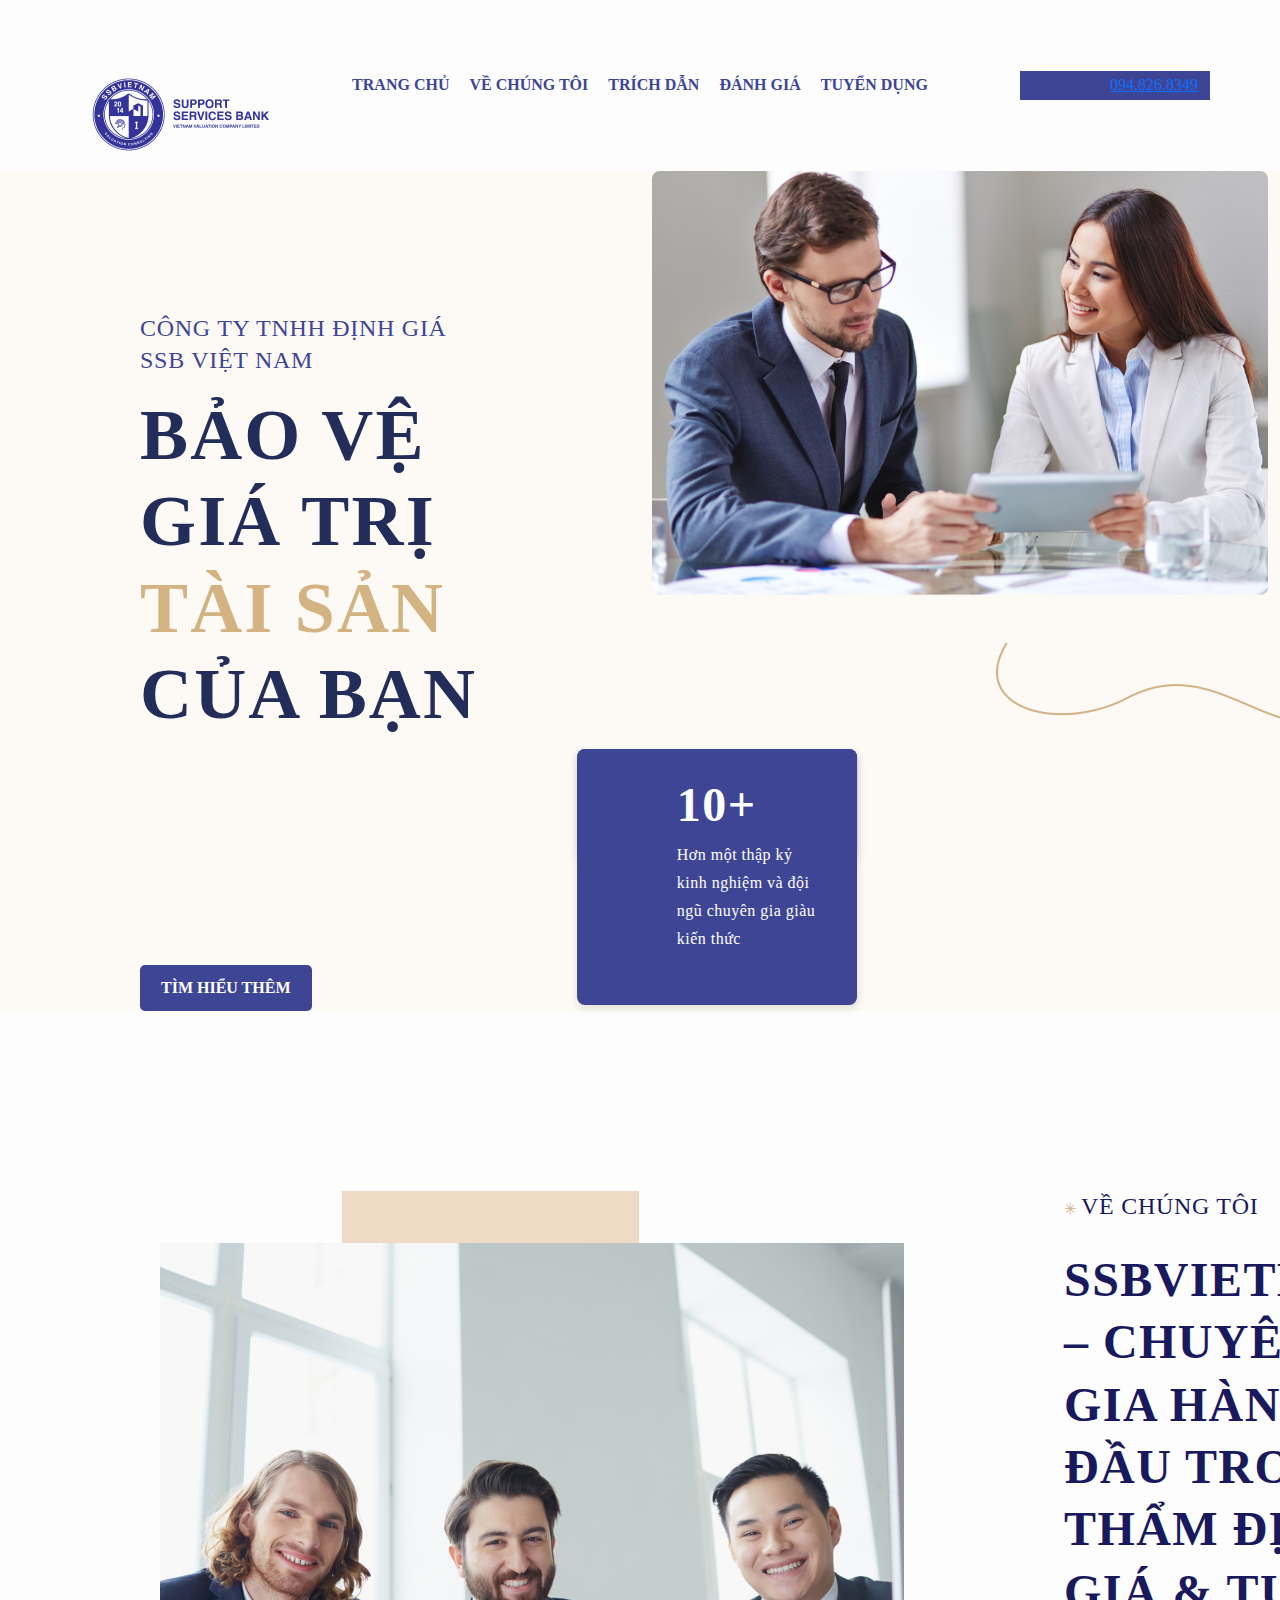
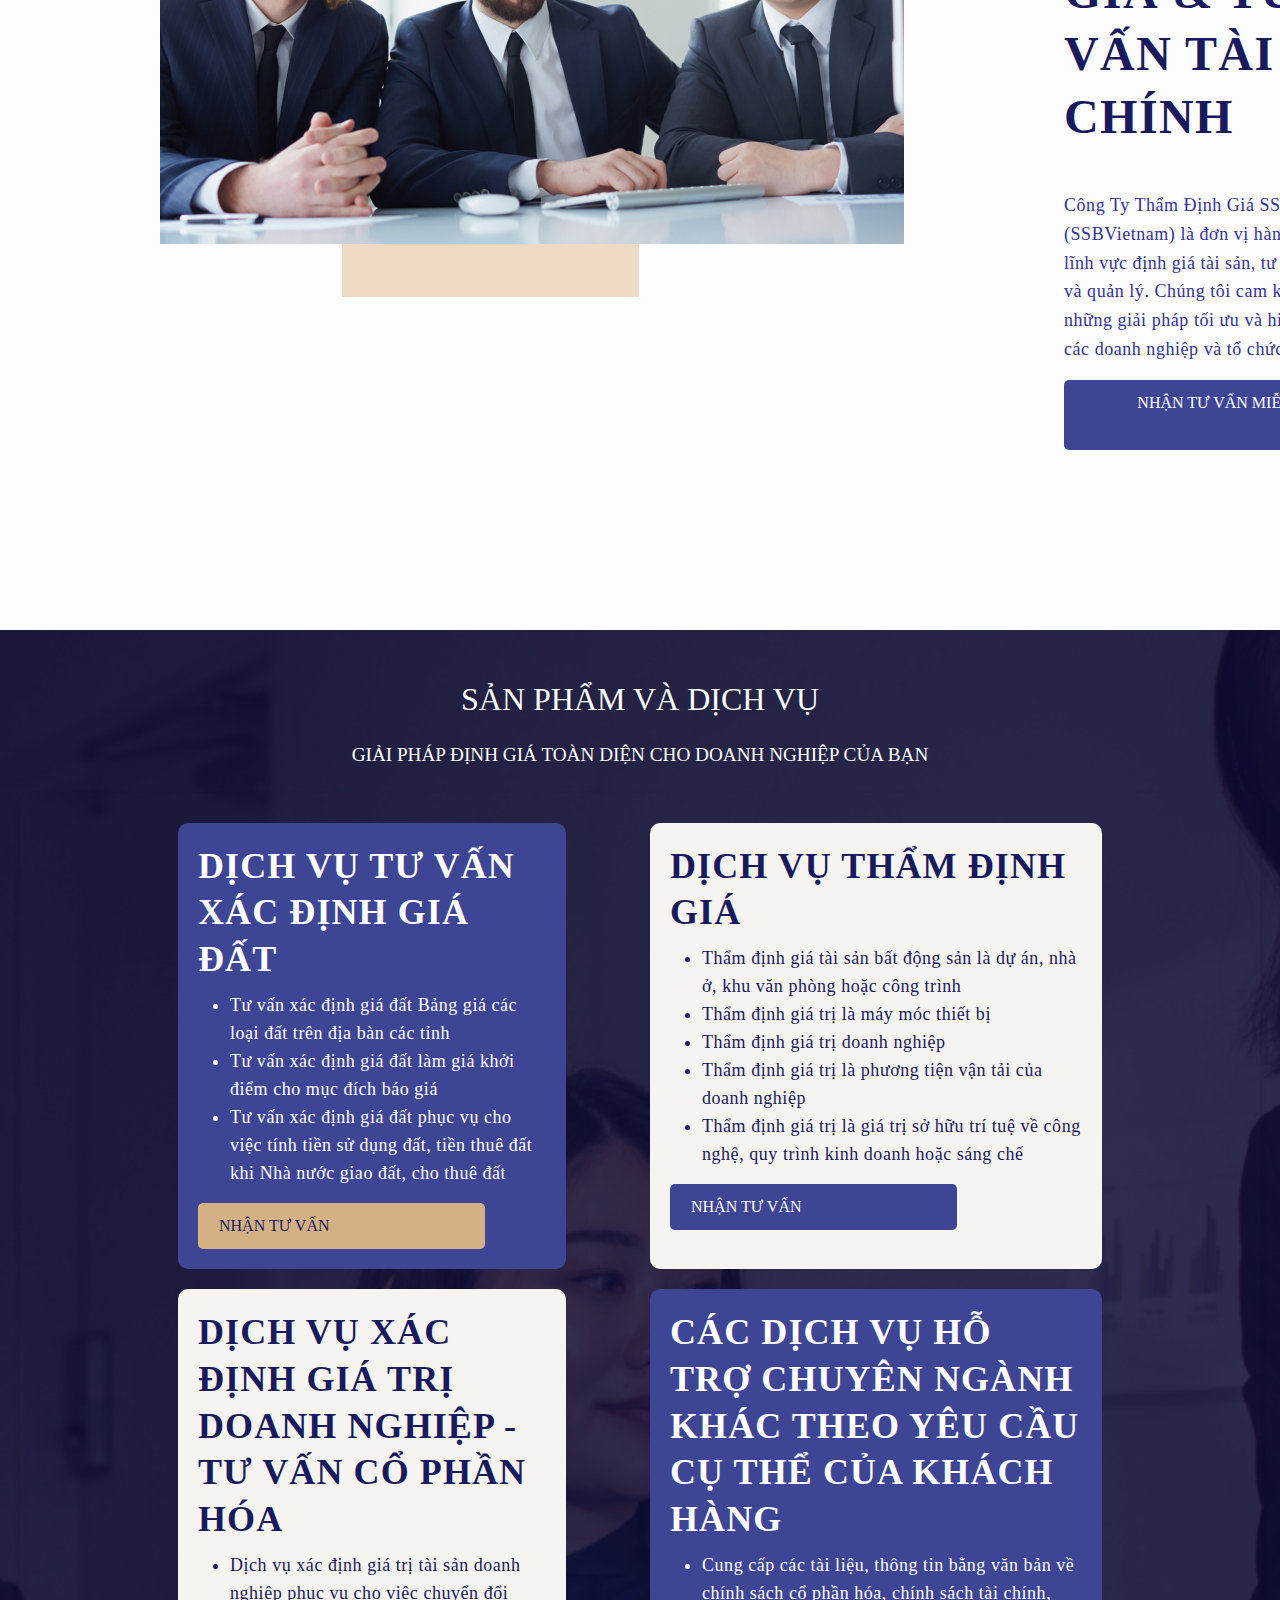
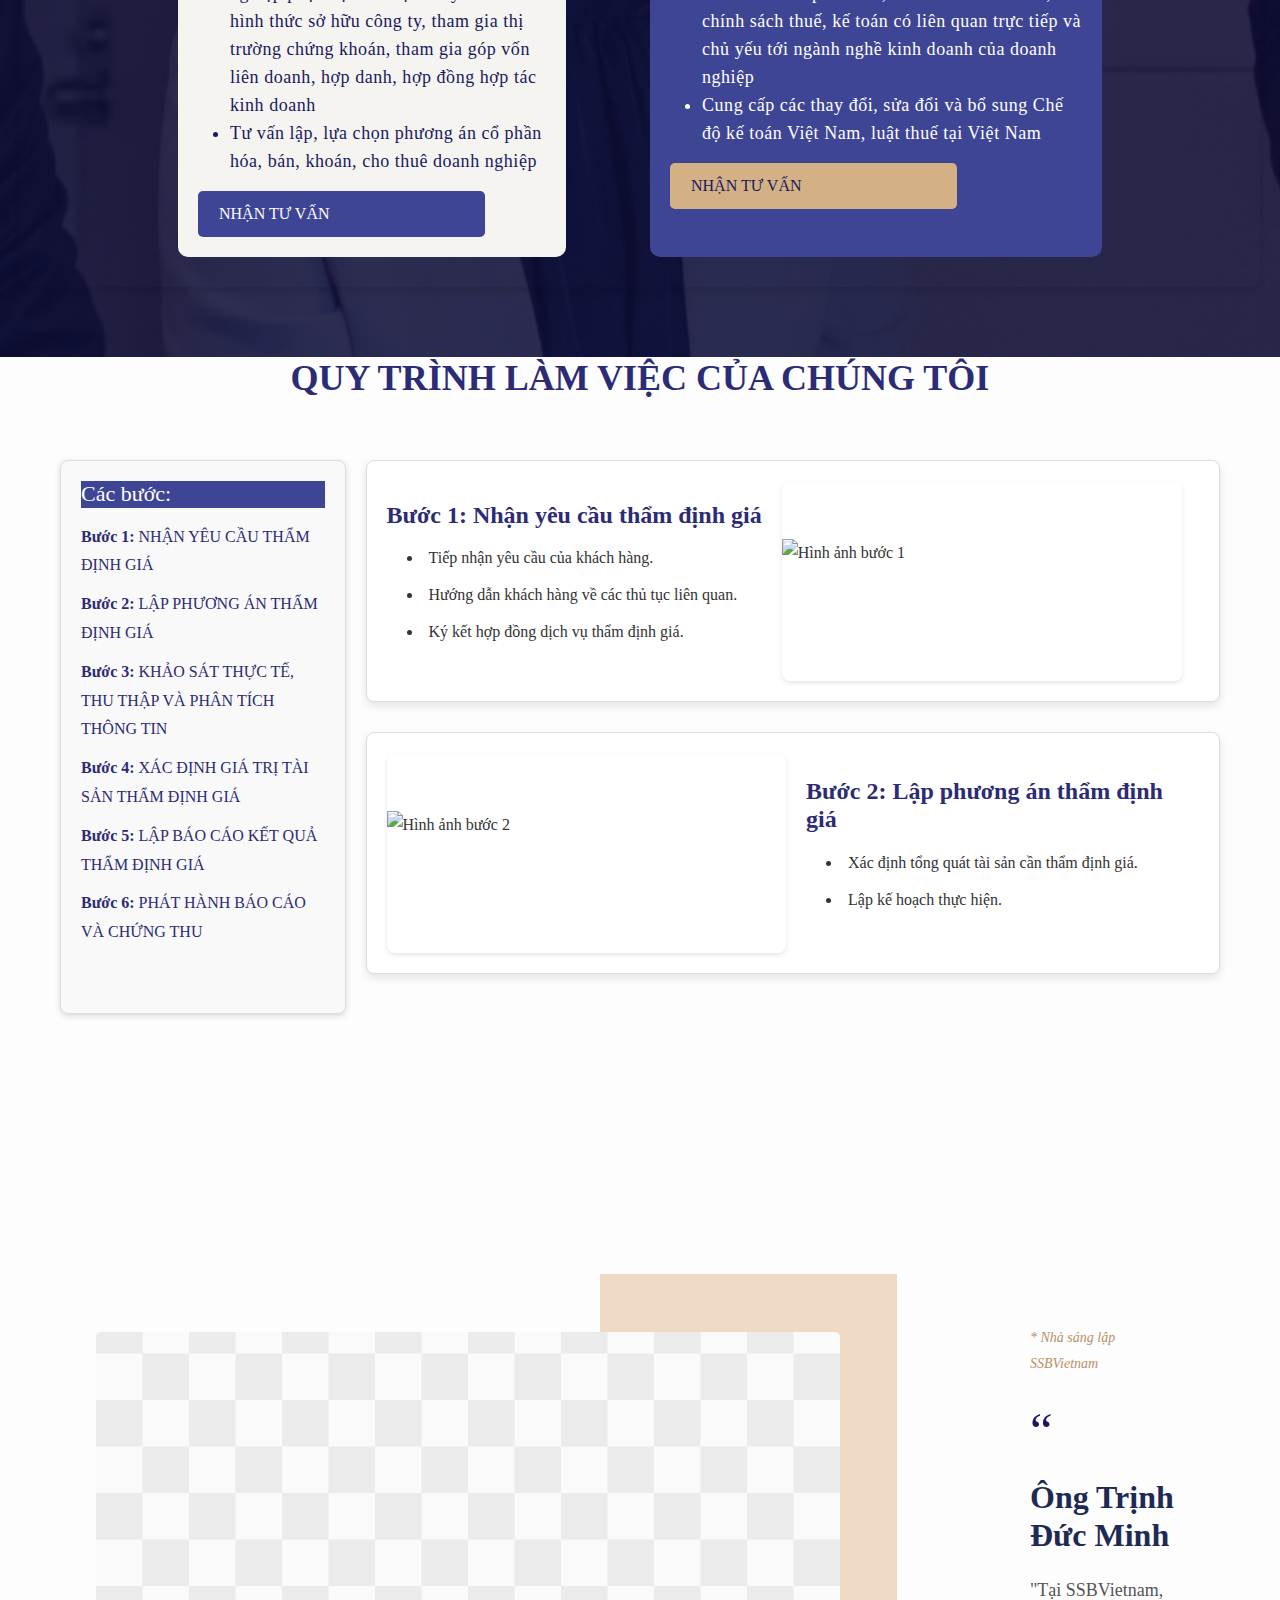
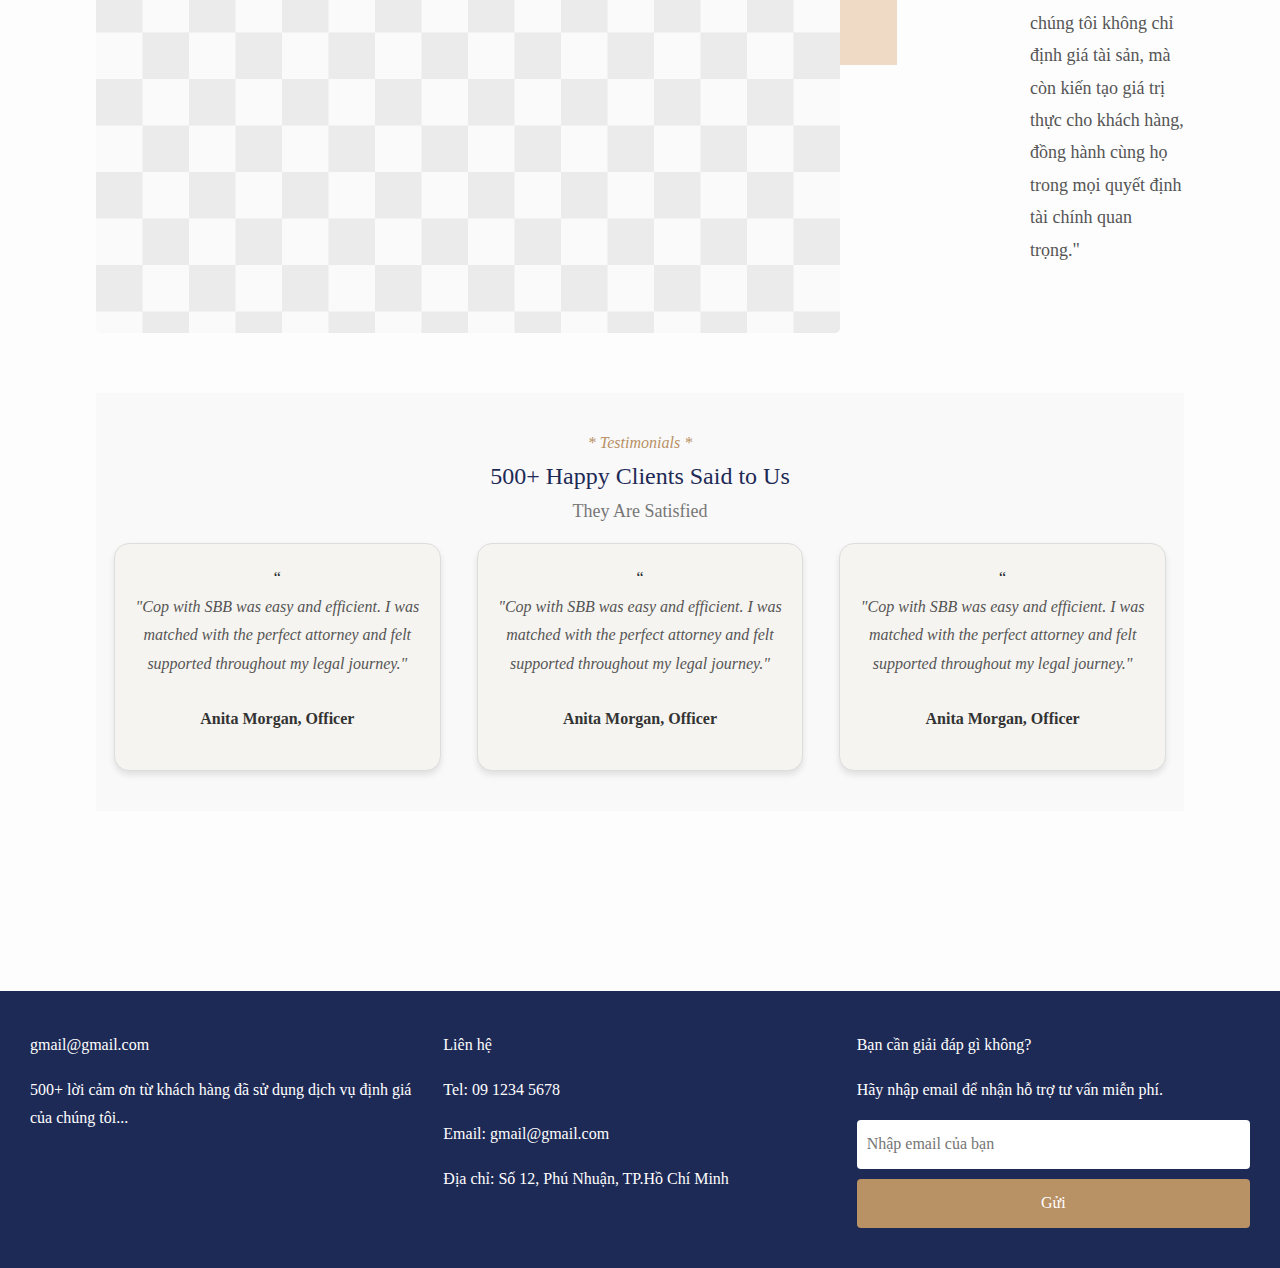
==== index.html @ f06737ea "ud" ====
<!DOCTYPE html>
<html lang="en">

    <head>
        <meta charset="UTF-8">
        <meta name="viewport" content="width=device-width, initial-scale=1.0">
        <title>SSB Layout</title>
        <link href="https://cdn.jsdelivr.net/npm/bootstrap@5.3.0-alpha3/dist/css/bootstrap.min.css" rel="stylesheet">
        <link rel="stylesheet" href="./asset/css/home.css">
        <link rel="stylesheet" href="https://cdnjs.cloudflare.com/ajax/libs/font-awesome/6.7.1/css/all.min.css"
            integrity="sha512-5Hs3dF2AEPkpNAR7UiOHba+lRSJNeM2ECkwxUIxC1Q/FLycGTbNapWXB4tP889k5T5Ju8fs4b1P5z/iB4nMfSQ=="
            crossorigin="anonymous" referrerpolicy="no-referrer" />
        <link href="https://fonts.googleapis.com/icon?family=Material+Icons" rel="stylesheet">


    </head>

    <body>
        <!-- Header Section -->
        <div class="header">
            <div class="container">
                <div class="row align-items-center">
                    <div class="col-md-2">
                        <img src="./asset/img/Logo.png" alt="Logo" class="logo">
                    </div>
                    <div class="col-md-8">
                        <nav class="d-flex justify-content-center">
                            <a href="#" class="nav-link">TRANG CHỦ</a>
                            <a href="#" class="nav-link">VỀ CHÚNG TÔI</a>
                            <a href="#" class="nav-link">TRÍCH DẪN</a>
                            <a href="#" class="nav-link">ĐÁNH GIÁ</a>
                            <a href="#" class="nav-link">TUYỂN DỤNG</a>
                        </nav>
                    </div>
                    <div class="col-md-2 text-end">
                        <a href="tel:0948268349" class="phone">094.826.8349</a>
                    </div>
                </div>
            </div>
        </div>

        <!-- Hero Section -->
        <div class="container-fluid hero-section">
            <div class="row">
                <div class="col-12">
                    <div class="info-box">
                        <h4>10+</h4>
                        <p>Hơn một thập kỷ kinh nghiệm và đội ngũ chuyên gia giàu kiến thức</p>
                    </div>
                </div>
            </div>
            <div class="row ">
                <div class="col-md-6 text-contents">
                    <div>
                        <p>CÔNG TY TNHH ĐỊNH GIÁ SSB VIỆT NAM</p>
                        <h1 class="hero-title">BẢO VỆ GIÁ TRỊ <span class="highlight">TÀI SẢN</span> CỦA BẠN</h1>
                        <a href="#" class="btn btn-learn-more">TÌM HIỂU THÊM <i class="fa-solid fa-arrow-down"></i></a>
                    </div>

                </div>
                <div class="col-md-6">
                    <div class="row">
                        <div class="col-12">
                            <div class="info-box">
                                <div class="texts">
                                    <h4>10+</h4>
                                    <p>Hơn một thập kỷ kinh nghiệm và đội ngũ chuyên gia giàu kiến thức</p>
                                </div>

                            </div>
                        </div>
                    </div>
                    <div class="hero-image">
                        <img src="./asset/img/Img.png" alt="Business Discussion">
                    </div>
                    <div class="hero-decor">
                        <div class="wave-line"> <img src="./asset/img/Vector 1.png" alt=""></div>
                        <div class="star-icon">✳</div>
                    </div>
                </div>
            </div>

        </div>
        <div class="container-About-Section">
            <!-- About Section -->
            <section class="section about">
                <div class="SectionImg">
                    <img src="./asset/img/Img1.png" alt="About Image">
                </div>

                <div class="about-content">
                    <div class="about-icon">
                        <span class="icon">✳</span>
                        <span class="text">VỀ CHÚNG TÔI</span>
                    </div>
                    <div class="content">
                        <h2>SSBVIETNAM – CHUYÊN GIA HÀNG ĐẦU TRONG THẨM ĐỊNH GIÁ & TƯ VẤN TÀI CHÍNH</h2>
                        <p>
                            Công Ty Thẩm Định Giá SSB Việt Nam (SSBVietnam) là đơn vị hàng đầu trong lĩnh vực định giá
                            tài
                            sản,
                            tư vấn tài chính và quản lý. Chúng tôi cam kết mang đến những giải pháp tối ưu và hiệu quả
                            cho
                            các
                            doanh nghiệp và tổ chức.
                        </p>
                    </div>

                    <a href="#" class="btn">NHẬN TƯ VẤN MIỄN PHÍ <span class="material-icons">north_east</span>

                    </a>
                </div>
                <!-- <img src="https://via.placeholder.com/500x300" alt="About Image"> -->
            </section>

            <!-- Services Section -->
            <section class="section services">
                <div class="services-header">
                    <h2>SẢN PHẨM VÀ DỊCH VỤ</h2>
                    <p>GIẢI PHÁP ĐỊNH GIÁ TOÀN DIỆN CHO DOANH NGHIỆP CỦA BẠN</p>
                </div>
                <div class="cards">
                    <div class="card1 card-margin">
                        <h3>DỊCH VỤ TƯ VẤN XÁC ĐỊNH GIÁ ĐẤT</h3>

                        <ul class="custom-list">
                            <li>Tư vấn xác định giá đất Bảng giá các loại đất trên địa bàn các tỉnh</li>
                            <li>Tư vấn xác định giá đất làm giá khởi điểm cho mục đích báo giá</li>
                            <li>
                                Tư vấn xác định giá đất phục vụ cho việc tính tiền sử dụng đất, tiền thuê đất khi
                                Nhà nước giao đất, cho thuê đất
                            </li>
                        </ul>

                        <a href="#" class="btn">NHẬN TƯ VẤN <span class="material-icons">north_east</span>
                        </a>
                    </div>
                    <div class="card2 card-margin1">
                        <h3>DỊCH VỤ THẨM ĐỊNH GIÁ</h3>
                        <ul class="custom-list">
                            <li>Thẩm định giá tài sản bất động sản là dự án, nhà ở, khu văn phòng hoặc công trình</li>
                            <li>Thẩm định giá trị là máy móc thiết bị</li>
                            <li>Thẩm định giá trị doanh nghiệp</li>
                            <li>Thẩm định giá trị là phương tiện vận tải của doanh nghiệp</li>
                            <li>Thẩm định giá trị là giá trị sở hữu trí tuệ về công nghệ, quy trình kinh doanh hoặc sáng
                                chế</li>
                        </ul>
                        <a href="#" class="btn">NHẬN TƯ VẤN <span class="material-icons">north_east</span>

                        </a>
                    </div>
                    <div class="card2 card-margin">
                        <h3>DỊCH VỤ XÁC ĐỊNH GIÁ TRỊ DOANH NGHIỆP - TƯ VẤN CỔ PHẦN HÓA</h3>
                        <ul class="custom-list">
                            <li>Dịch vụ xác định giá trị tài sản doanh nghiệp phục vụ cho việc chuyển đổi hình thức sở
                                hữu công ty, tham gia thị trường
                                chứng khoán, tham gia góp vốn liên doanh, hợp danh, hợp đồng hợp tác kinh doanh</li>
                            <li>Tư vấn lập, lựa chọn phương án cổ phần hóa, bán, khoán, cho thuê doanh nghiệp</li>
                        </ul>

                        <a href="#" class="btn">NHẬN TƯ VẤN <span class="material-icons">north_east</span>
                        </a>
                    </div>
                    <div class="card1 card-margin1">
                        <h3>CÁC DỊCH VỤ HỖ TRỢ CHUYÊN NGÀNH KHÁC THEO YÊU CẦU CỤ THỂ CỦA KHÁCH HÀNG</h3>
                        <ul class="custom-list">
                            <li>Cung cấp các tài liệu, thông tin bằng văn bản về chính sách cổ phần hóa, chính sách tài
                                chính, chính sách thuế, kế toán
                                có liên quan trực tiếp và chủ yếu tới ngành nghề kinh doanh của doanh nghiệp</li>
                            <li>Cung cấp các thay đổi, sửa đổi và bổ sung Chế độ kế toán Việt Nam, luật thuế tại Việt
                                Nam</li>
                        </ul>
                        <a href="#" class="btn">NHẬN TƯ VẤN <span class="material-icons">north_east</span>
                        </a>
                    </div>
                </div>
            </section>
        </div>


        <div class="workflow-header">
            <h1>QUY TRÌNH LÀM VIỆC CỦA CHÚNG TÔI</h1>
        </div>
        <div class="workflow-container">
            <div class="workflow-sidebar">
                <h3>Các bước:</h3>
                <ul>
                    <li><strong>Bước 1:</strong> NHẬN YÊU CẦU THẨM ĐỊNH GIÁ</li>
                    <li><strong>Bước 2:</strong> LẬP PHƯƠNG ÁN THẨM ĐỊNH GIÁ</li>
                    <li><strong>Bước 3:</strong> KHẢO SÁT THỰC TẾ, THU THẬP VÀ PHÂN TÍCH THÔNG TIN</li>
                    <li><strong>Bước 4:</strong> XÁC ĐỊNH GIÁ TRỊ TÀI SẢN THẨM ĐỊNH GIÁ</li>
                    <li><strong>Bước 5:</strong> LẬP BÁO CÁO KẾT QUẢ THẨM ĐỊNH GIÁ</li>
                    <li><strong>Bước 6:</strong> PHÁT HÀNH BÁO CÁO VÀ CHỨNG THU</li>
                </ul>
            </div>

            <div class="workflow-main">
                <div class="workflow-step">
                    <div>
                        <h2>Bước 1: Nhận yêu cầu thẩm định giá</h2>
                        <ul>
                            <li>Tiếp nhận yêu cầu của khách hàng.</li>
                            <li>Hướng dẫn khách hàng về các thủ tục liên quan.</li>
                            <li>Ký kết hợp đồng dịch vụ thẩm định giá.</li>
                        </ul>
                    </div>
                    <img src="https://via.placeholder.com/400x200" alt="Hình ảnh bước 1">
                </div>
                <div class="workflow-step">
                    <img src="https://via.placeholder.com/400x200" alt="Hình ảnh bước 2">
                    <div>
                        <h2>Bước 2: Lập phương án thẩm định giá</h2>
                        <ul>
                            <li>Xác định tổng quát tài sản cần thẩm định giá.</li>
                            <li>Lập kế hoạch thực hiện.</li>
                        </ul>
                    </div>
                </div>
            </div>
        </div>

        <div class="layout-wrapper">
            <!-- Founder Section -->
            <section class="founder">
                <!-- Hình ảnh -->
                <div class="image-placeholder">
                    <div class="img-wrapper">
                        <img class="img" src="./asset/img/Mask group.png" alt="">
                    </div>
                </div>


                <!-- Nội dung -->
                <div class="text-content">
                    <p class="subtitle">* Nhà sáng lập SSBVietnam</p>
                    <div class="icon">“</div>
                    <h2>Ông Trịnh Đức Minh</h2>
                    <p class="quote">"Tại SSBVietnam, chúng tôi không chỉ định giá tài sản, mà còn kiến tạo giá trị thực
                        cho
                        khách hàng, đồng hành cùng họ trong mọi quyết định tài chính quan trọng."</p>
                </div>
            </section>

            <!-- Testimonials Section -->
            <section class="testimonials">
                <h2>* Testimonials *</h2>
                <h3>500+ Happy Clients Said to Us</h3>
                <h4>They Are Satisfied</h4>
                <div class="testimonial-cards">
                    <div class="card">
                        <div>
                            “
                        </div>
                        <p class="quote">"Cop with SBB was easy and efficient. I was matched with the perfect attorney
                            and felt supported throughout my legal journey."</p>
                        <p class="author">Anita Morgan, Officer</p>
                    </div>
                    <div class="card">
                        <div>
                            “
                        </div>
                        <p class="quote">"Cop with SBB was easy and efficient. I was matched with the perfect attorney
                            and felt supported throughout my legal journey."</p>
                        <p class="author">Anita Morgan, Officer</p>
                    </div>
                    <div class="card">
                        <div>
                            “
                        </div>
                        <p class="quote">"Cop with SBB was easy and efficient. I was matched with the perfect attorney
                            and felt supported throughout my legal journey."</p>
                        <p class="author">Anita Morgan, Officer</p>
                    </div>
                </div>
            </section>

            <!-- Footer Section -->

        </div>
        <footer>
            <div class="footer-content">
                <div class="contact-info">
                    <p>gmail@gmail.com</p>
                    <p>500+ lời cảm ơn từ khách hàng đã sử dụng dịch vụ định giá của chúng tôi...</p>
                </div>
                <div class="address">
                    <p>Liên hệ</p>
                    <p>Tel: 09 1234 5678</p>
                    <p>Email: gmail@gmail.com</p>
                    <p>Địa chỉ: Số 12, Phú Nhuận, TP.Hồ Chí Minh</p>
                </div>
                <div class="newsletter">
                    <p>Bạn cần giải đáp gì không?</p>
                    <p>Hãy nhập email để nhận hỗ trợ tư vấn miễn phí.</p>
                    <form>
                        <input type="email" placeholder="Nhập email của bạn">
                        <button type="submit">Gửi</button>
                    </form>
                </div>
            </div>
        </footer>

        <script src="https://cdn.jsdelivr.net/npm/bootstrap@5.3.0-alpha3/dist/js/bootstrap.bundle.min.js"></script>
    </body>

</html>
---- asset/css/home.css ----
body {
    font-family: 'Arial', sans-serif;
    background-color: #f5f5f5;
}

.header {
    /* background-color: #232d59; */
    /* color: #3E4595; */
    padding: 10px 0;
}

.header .nav-link {
    color: #3E4595;
    font-weight: bold;
    margin: 0 10px;
}

.header .nav-link:hover {
    color: #d4b382;
}

.hero-section {
    background-color: #fdfaf5;
    /* padding: 60px 30px; */
}

.hero-title {
    color: #232d59;
    font-size: 2.5rem;
    font-weight: bold;
}

.highlight {
    color: #d4b382;
}

.subtext {
    font-size: 1.2rem;
    margin-top: 20px;
}

.btn-learn-more {
    background-color: #232d59;
    color: #fff;
    font-weight: bold;
    padding: 10px 20px;
    margin-top: 219.49px;
}



.hero-image img {
    max-width: 100%;
    border-radius: 5px;
}

.col-md-2.text-end {
    background-color: #3E4595;
}


/* About Section */


.about {
    display: flex;
    padding: 180px 128px;
}

.about .SectionImg img {
    /* max-width: 45%; */
    border-radius: 10px;
    order: 1;
    padding-top: 52px;
    padding-bottom: 53px;
    padding-left: 32px;
}

.about .SectionImg::before {
    content: "";
    position: absolute;
    left: 342px;
    width: 296.75px;
    height: 706px;
    background-color: #efdac6;
    z-index: -1;

}


.about-content {
    margin-left: 160px;
    order: 2;
    padding-right: 32px;

}

.about-content h2 {
    font-family: Crimson Text;
    font-size: 48px;
    font-weight: 600;
    line-height: 62.39px;
    letter-spacing: 0.03em;
    text-align: left;
    text-underline-position: from-font;
    text-decoration-skip-ink: none;
    color: #19195E;
    padding-bottom: 35px;
}

.about-content p {
    font-family: Source Sans Pro;
    font-size: 18px;
    font-weight: 400;
    line-height: 28.8px;
    letter-spacing: 0.03em;
    text-align: left;
    text-underline-position: from-font;
    text-decoration-skip-ink: none;
    color: #333399;
}

.btn {
    display: inline-block;
    padding: 10px 20px;
    background-color: #3E4595;
    color: #fff;
    text-decoration: none;
    border-radius: 5px;
    font-size: 1rem;
    transition: background 0.3s;
}

.card1 .btn {
    color: #19195E;
}

.btn .material-icons {
    font-size: 13px;
}

.card1 .btn .material-icons {
    font-size: 13px;
    color: #19195E;
}

.btn:hover {
    background-color: #34495e;
    color: #fff;
}


/* Services Section */
.services {
    background: url('../img/Image2.png') no-repeat center center/cover;
    padding: 50px 20px;
    color: white;
    text-align: center;
    position: relative;
}

.services h2 {
    color: #fff;
    margin-bottom: 20px;
}

.services p {
    font-size: 1.2rem;
    margin-bottom: 40px;
}

.cards {
    display: grid;
    grid-template-columns: repeat(2, 1fr);
    gap: 20px;
    position: relative;
    /* background-color: #ffffff; */
    padding: 30px;
    border-radius: 10px;
    box-shadow: 0 4px 6px rgba(0, 0, 0, 0.1);
    z-index: 1;
    margin-top: 0;
    /* Đảm bảo không có margin-top làm dịch chuyển khối */
    transform: translateY(-20px);
    /* Dịch chuyển cả container và các khối card */
}

.cards::before {
    content: '';
    position: absolute;
    top: 0;
    /* Giữ nó luôn ở trên cùng của .cards */
    left: 0;
    width: 100%;
    height: 100%;
    /* background-color: rgba(0, 0, 0, 0.1); */
    z-index: -1;
    border-radius: 10px;
}

.card1 {
    background-color: #3E4595;
    color: #fff;
    padding: 20px;
    border-radius: 10px;
    text-align: left;
}

.card2 {
    background-color: #F5F4F0;
    color: #19195E;
    padding: 20px;
    border-radius: 10px;
    text-align: left;
}

.card-margin {
    margin-left: 128px;
    margin-right: 64px;
}

.card-margin1 {
    margin-right: 128px;
}

.card1 h3,
.card2 h3 {
    font-family: Crimson Text;
    font-size: 36px;
    font-weight: 600;
    line-height: 46.79px;
    letter-spacing: 0.03em;
    text-align: left;
    text-underline-position: from-font;
    text-decoration-skip-ink: none;
}

.card1 ul li,
.card2 ul {
    font-family: Source Sans Pro;
    font-size: 18px;
    font-weight: 400;
    line-height: 28px;
    letter-spacing: 0.03em;
    text-align: left;
    text-underline-position: from-font;
    text-decoration-skip-ink: none;
}

.card1 .btn {
    background-color: #D3B184;
}

.card2 .btn {
    background-color: #3E4595;
}

.card1 .btn:hover,
.card2 .btn:hover {
    background-color: #c0392b;
}

body {
    font-family: 'Times New Roman', serif;
    margin: 0;
    padding: 0;
    line-height: 1.8;
    color: #333;
    background-color: #fdfdfd;
}

.workflow-container {
    max-width: 1200px;
    margin: 0 auto;
    padding: 20px;
    display: flex;
    gap: 20px;
}

.workflow-header {
    text-align: center;
    margin-bottom: 40px;
    width: 100%;
}

.workflow-header h1 {
    color: #2b2b76;
    font-size: 36px;
    font-weight: bold;
}

.workflow-sidebar {
    width: 25%;
    height: 554px;
    background-color: #f9f9f9;
    padding: 20px;
    border: 1px solid #ddd;
    border-radius: 8px;
    box-shadow: 0 2px 6px rgba(0, 0, 0, 0.15);
}

.workflow-sidebar h3 {
    color: white;
    font-size: 22px;
    margin-bottom: 15px;
    background-color: #3E4595;
}

.workflow-sidebar ul {
    list-style-type: none;
    padding: 0;
}

.workflow-sidebar li {
    margin-bottom: 10px;
    font-size: 16px;
    color: #2b2b76;
}

.workflow-main {
    width: 75%;
    display: flex;
    flex-direction: column;
    gap: 30px;
}

.workflow-step {
    display: flex;
    gap: 20px;
    align-items: center;
    border: 1px solid #ddd;
    padding: 20px;
    border-radius: 8px;
    background-color: #fff;
    box-shadow: 0 4px 8px rgba(0, 0, 0, 0.1);
}

.workflow-step:nth-child(odd) {
    flex-direction: row;
}

.workflow-step h2 {
    color: #2b2b76;
    font-size: 24px;
    margin-bottom: 15px;
    font-weight: bold;
}

.workflow-step ul {
    list-style: disc inside;
    margin-bottom: 15px;
    padding-left: 20px;
}

.workflow-step li {
    font-size: 16px;
    margin-bottom: 8px;
}

.workflow-step img {
    width: 400px;
    height: 200px;
    border-radius: 8px;
    box-shadow: 0 2px 4px rgba(0, 0, 0, 0.1);
}

.layout-wrapper {
    width: 100%;
    margin: 0 auto;
    padding: 180px 96px;
}

/* Founder Section */
.founder {
    display: flex;
    align-items: center;
    justify-content: space-between;
    padding: 60px 0;
    gap: 30px;
}

/* .image-placeholder {
    flex-shrink: 0;
    width: 300px;
    height: 300px;
    background-color: #f0f0f0;
    position: relative;
} */

.image-placeholder .img-wrapper::before {
    content: "";
    position: absolute;
    left: 504px;
    width: 297px;
    height: 391px;
    background-color: #efdac6;
    z-index: -1;
}

img {
    padding-top: 58px;
}

.image-placeholder {
    position: relative;
}

.text-content {
    flex: 1;
    padding-left: 160px;
}

.text-content .icon {
    font-size: 51px;
    color: #19195E;
}

.text-content .subtitle {
    font-size: 14px;
    color: #b89165;
    font-style: italic;
    margin-bottom: 10px;
}

.text-content h2 {
    font-size: 32px;
    color: #1e2a56;
    font-weight: bold;
    margin-bottom: 20px;
}

.text-content .quote {
    font-size: 18px;
    line-height: 1.8;
    color: #555;
}

/* Testimonials Section */
.testimonials {
    text-align: center;
    padding: 40px 0;
    background-color: #f9f9f9;
}

.testimonials h2 {
    color: #b89165;
    font-size: 16px;
    font-style: italic;
}

.testimonials h3 {
    font-size: 24px;
    color: #1e2a56;
    margin: 10px 0;
}

.testimonials h4 {
    font-size: 18px;
    color: #777;
}

.testimonial-cards {
    display: flex;
    justify-content: space-around;
    margin-top: 20px;
}

.card {
    background: #F5F4F0;
    border: 1px solid #ddd;
    padding: 20px;
    width: 30%;
    box-shadow: 0 4px 6px rgba(0, 0, 0, 0.1);
    border-radius: 15px;
}

.card .quote {
    font-style: italic;
    color: #555;
}

.card .author {
    margin-top: 10px;
    color: #333;
    font-weight: bold;
}

/* Footer Section */
footer {
    background: #1e2a56;
    color: #fff;
    padding: 40px 20px;
}

.footer-content {
    display: flex;
    justify-content: space-between;
}

.contact-info,
.address,
.newsletter {
    flex: 1;
    margin: 0 10px;
}

.newsletter form {
    display: flex;
    flex-direction: column;
}

.newsletter input {
    padding: 10px;
    margin-bottom: 10px;
    border: none;
    border-radius: 4px;
}

.newsletter button {
    padding: 10px;
    background: #b89165;
    color: #fff;
    border: none;
    border-radius: 4px;
    cursor: pointer;
}

/* .text-contents {
    width: 653px;
    height: 503.49px;
    top: 235.49px;
    left: 128px;
    gap: 0px;
    opacity: 0px;
} */

.text-contents p {
    font-family: Crimson Text;
    font-size: 24px;
    font-weight: 400;
    line-height: 31.2px;
    letter-spacing: 0.03em;
    text-align: left;
    text-underline-position: from-font;
    text-decoration-skip-ink: none;
    color: #3E4595;
}

.text-contents h1 {
    font-family: Crimson Text;
    font-size: 72px;
    font-weight: 600;
    line-height: 86.4px;
    letter-spacing: 0.03em;
    text-align: left;
    text-underline-position: from-font;
    text-decoration-skip-ink: none;
}

.text-contents a {
    color: #fff;
}

.text-contents div {

    top: 235.49px;
    padding-right: 146px;
    padding-left: 128px;
    padding-top: 142.49px;
}

.hero-image img {
    padding: 0;
    width: 994px;

    height: 683.51px;

}

.hero-section {
    position: relative;
}

.hero-image {
    position: relative;
}

.info-box {
    text-align: center;
    background-color: #3E4595;

    border-radius: 8px;
    box-shadow: 0px 4px 8px rgba(0, 0, 0, 0.1);
    position: absolute;
    top: 578px;
    left: 56%;
    transform: translateX(-50%);
    width: 21.87%;
    z-index: 10;
}

.info-box .texts {
    padding-left: 100px;
    padding-top: 24.66px;
    padding-bottom: 52.34px;
    padding-right: 38px;

}

.info-box .texts h4 {
    font-family: Crimson Text;
    font-size: 48px;
    font-weight: 600;
    line-height: 62.39px;
    letter-spacing: 0.03em;
    text-align: left;
    text-underline-position: from-font;
    text-decoration-skip-ink: none;
    color: #fff;
    margin: 0;
}

.info-box .texts p {
    font-family: Source Sans Pro;
    font-size: 16px;
    font-weight: 400;
    line-height: 28px;
    letter-spacing: 0.03em;
    text-align: left;
    text-underline-position: from-font;
    text-decoration-skip-ink: none;
    color: #fff;
    /* Màu chữ nhẹ */
    margin: 5px 0 0 0;
}

.hero-image img {
    width: 100%;
    height: auto;
    display: block;
    border-radius: 8px;
}

.hero-decor {
    display: flex;
    align-items: center;
    /* justify-content: center; */
    margin-top: 20px;
    /* Khoảng cách phía trên */
    gap: 20px;
    /* Khoảng cách giữa đường lượn và biểu tượng */
    padding-left: 344px;
}

.wave-line img {
    padding: 0;
}

.star-icon {
    font-size: 75px;
    color: #c89b68;
    /* Màu biểu tượng */
}

.about-icon .icon {
    color: #D3B184;
    font-size: 15px;
}

.about-icon .text {
    font-family: Crimson Text;
    font-size: 24px;
    font-weight: 400;
    line-height: 31.2px;
    letter-spacing: 0.03em;
    text-align: left;
    text-underline-position: from-font;
    text-decoration-skip-ink: none;
    color: #19195E;
}

.content {
    padding-top: 25px;
}
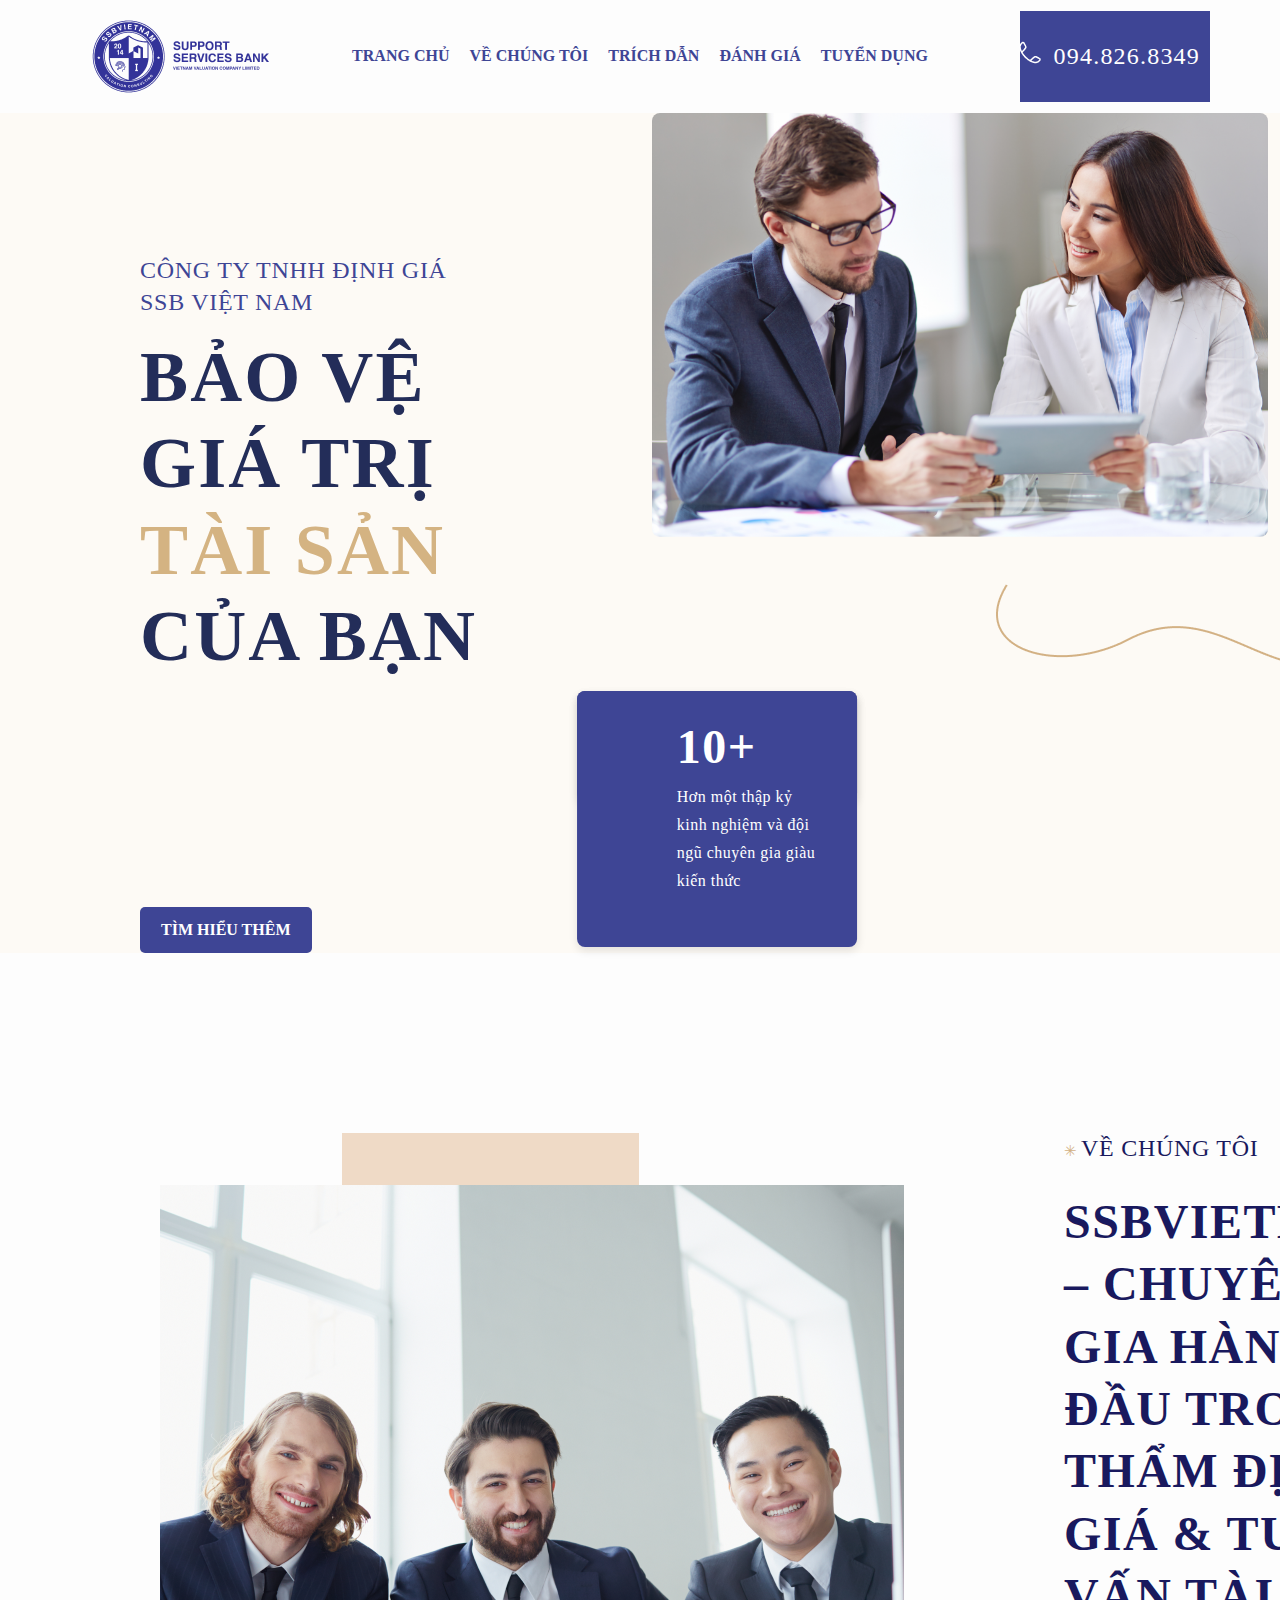
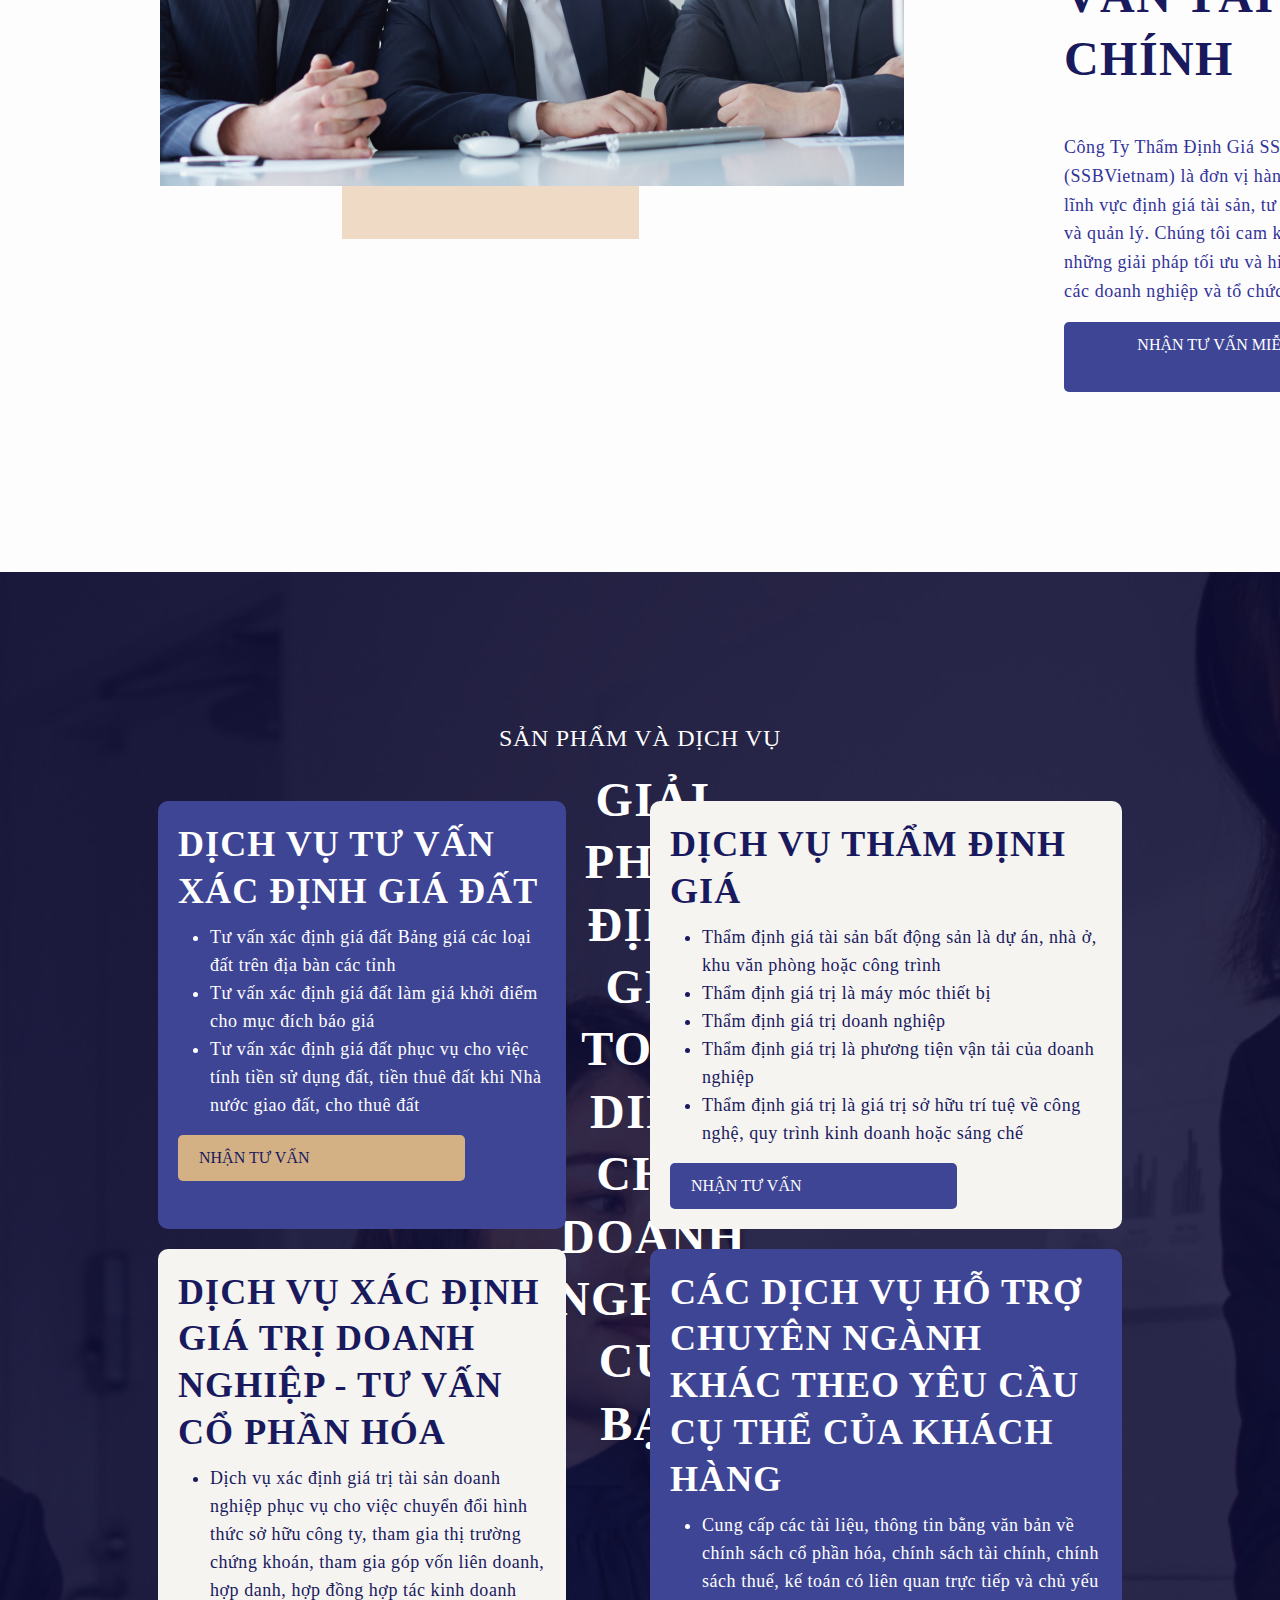
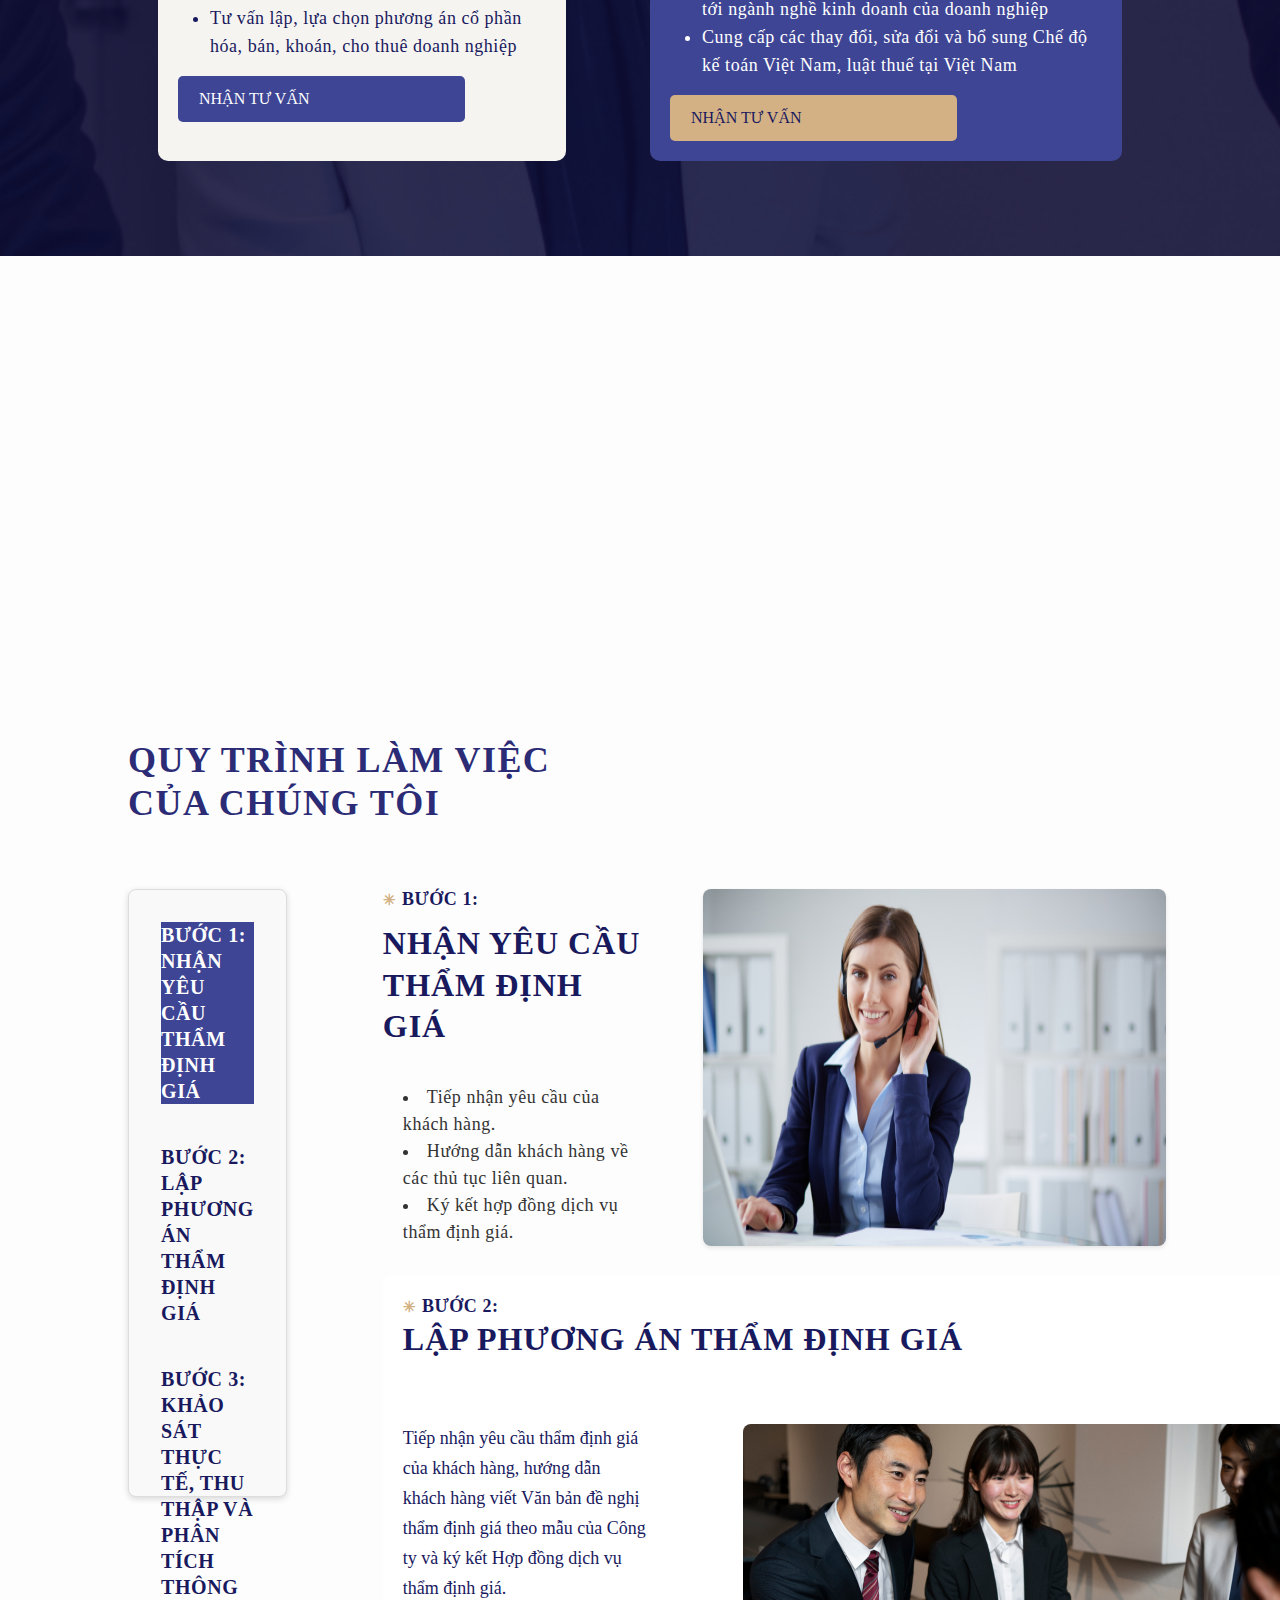
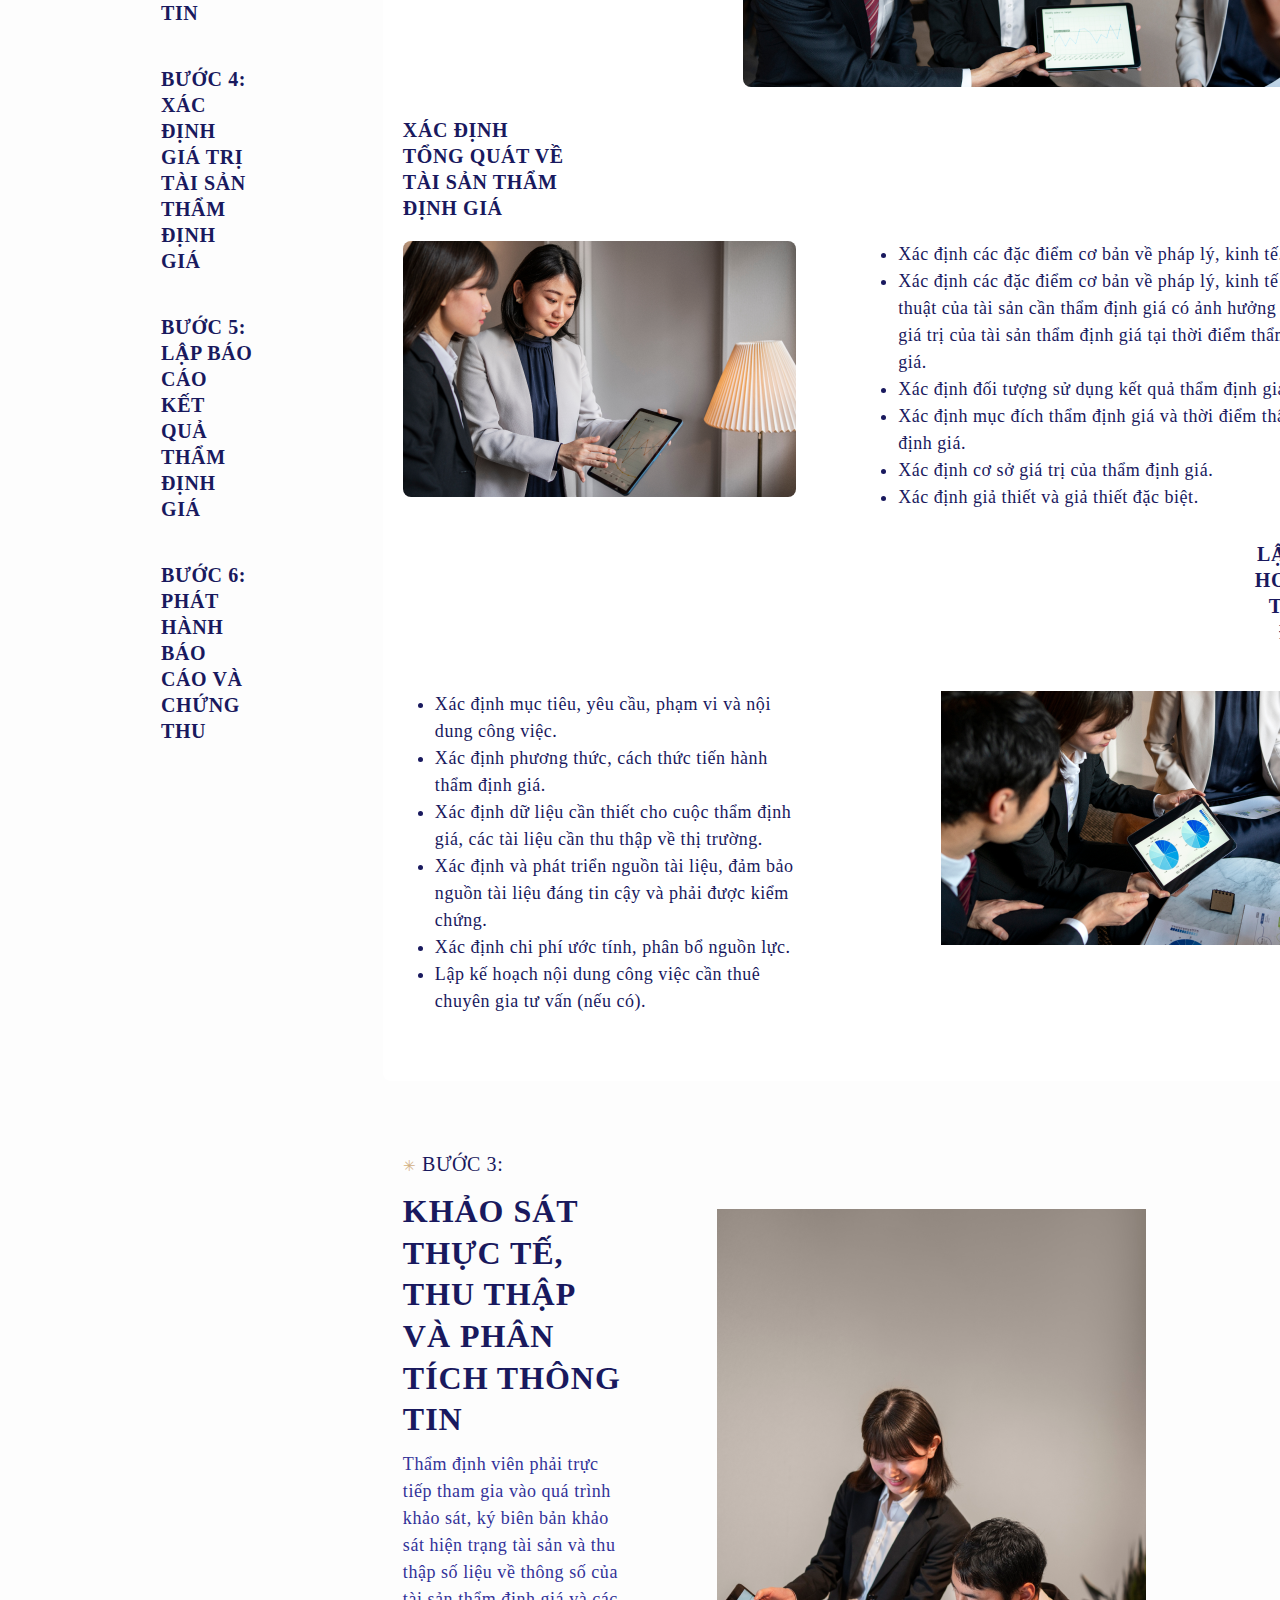
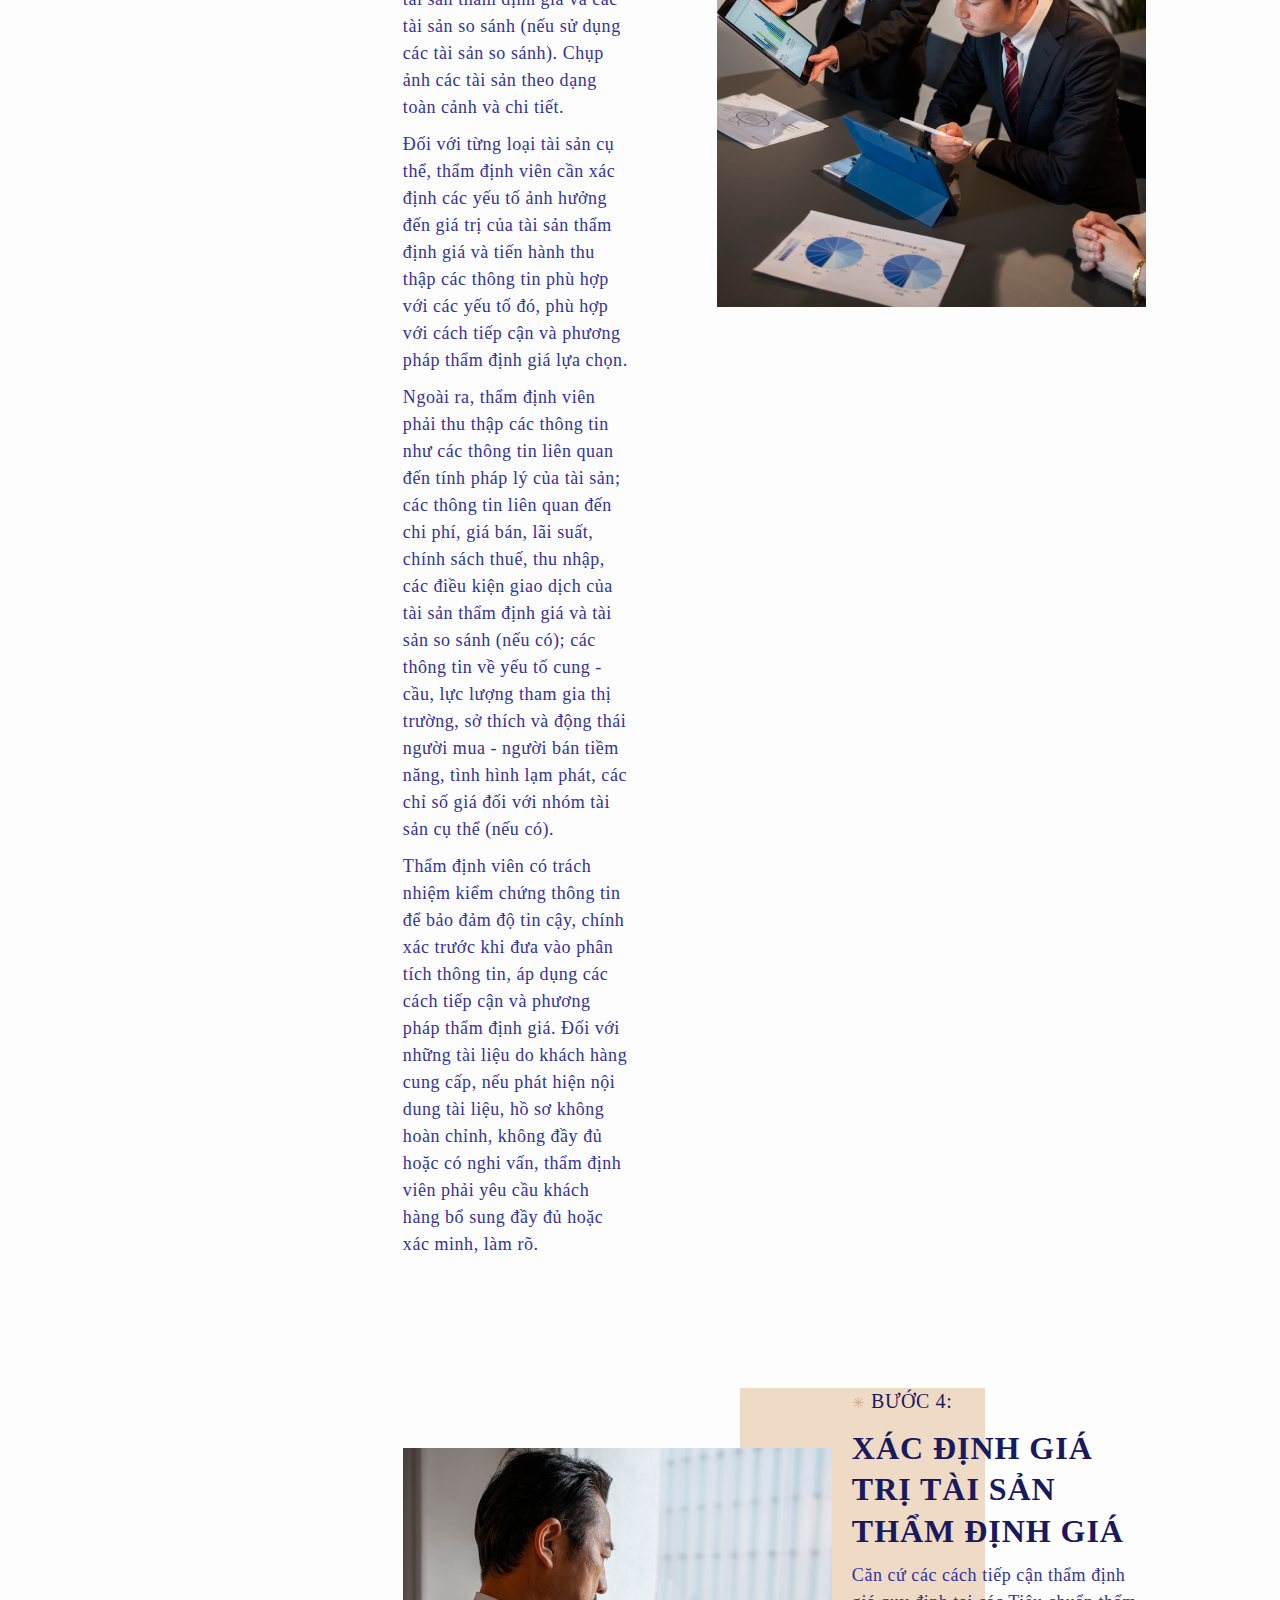
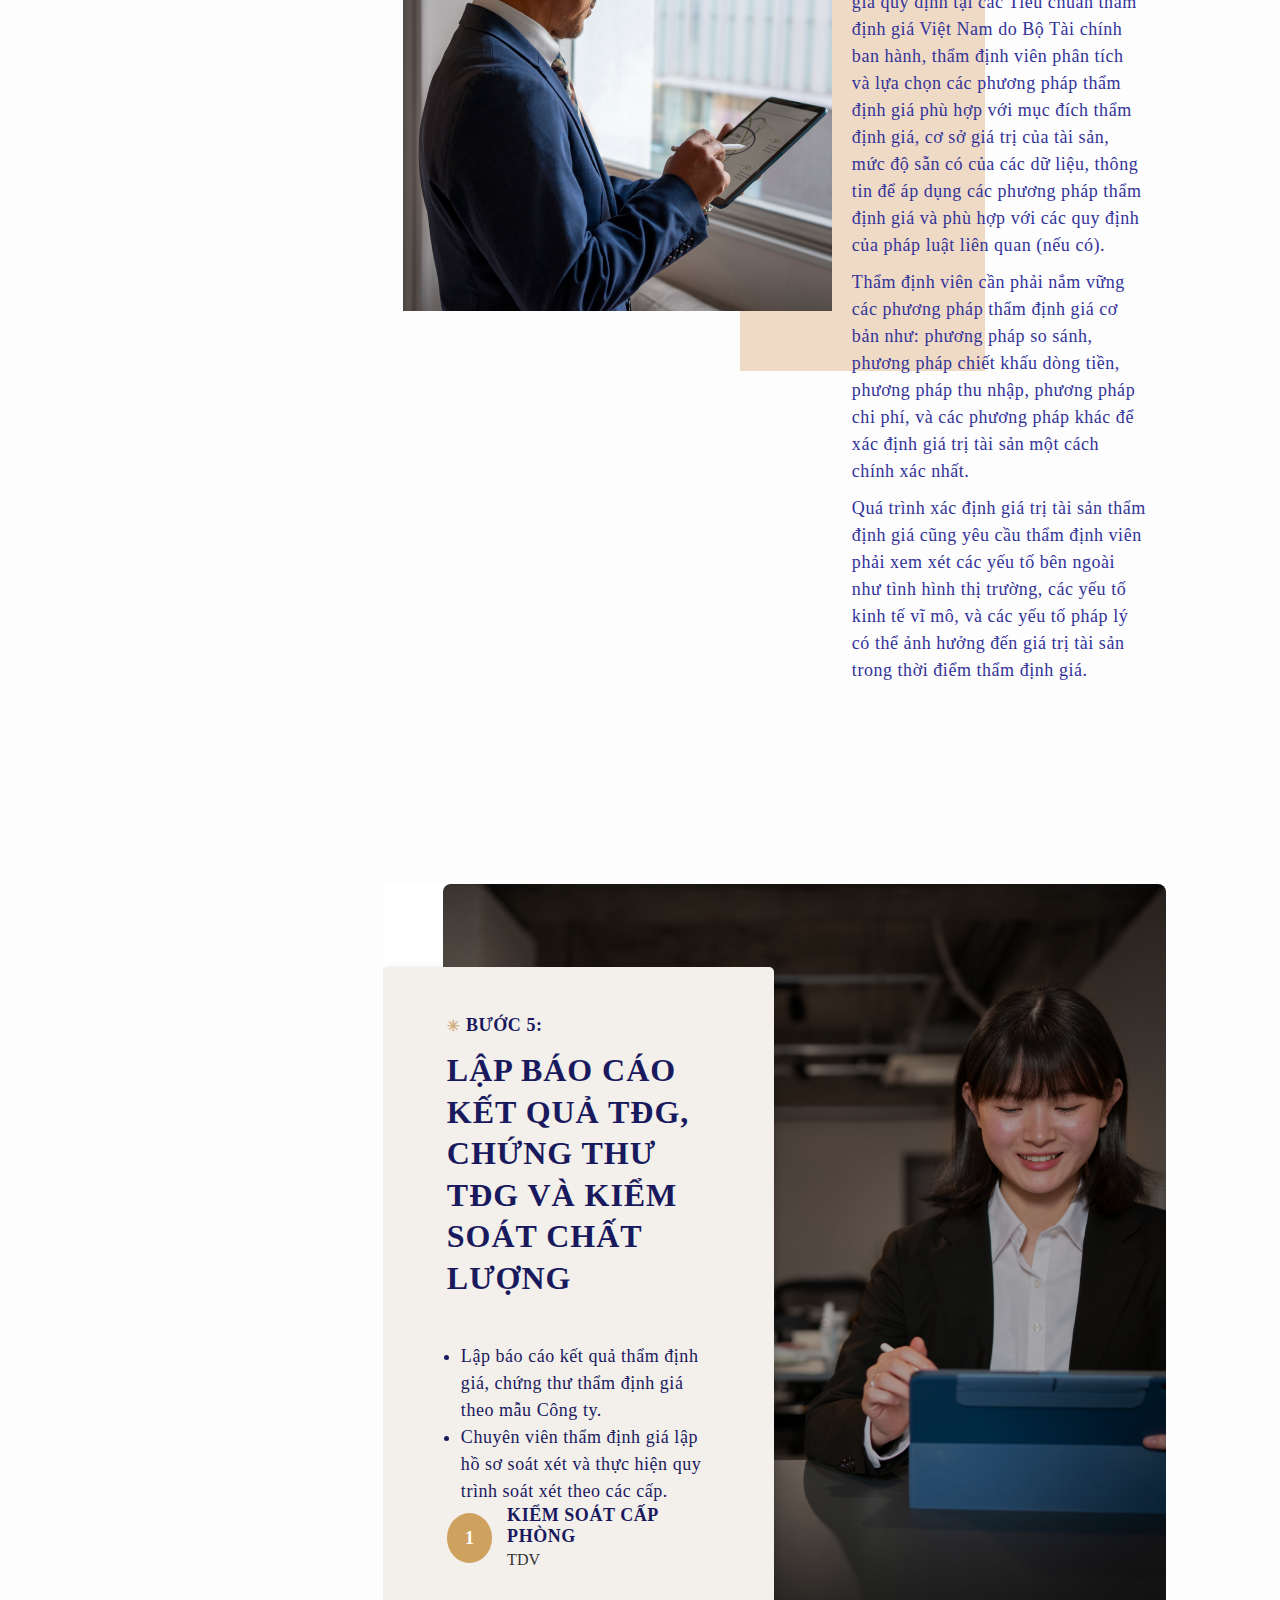
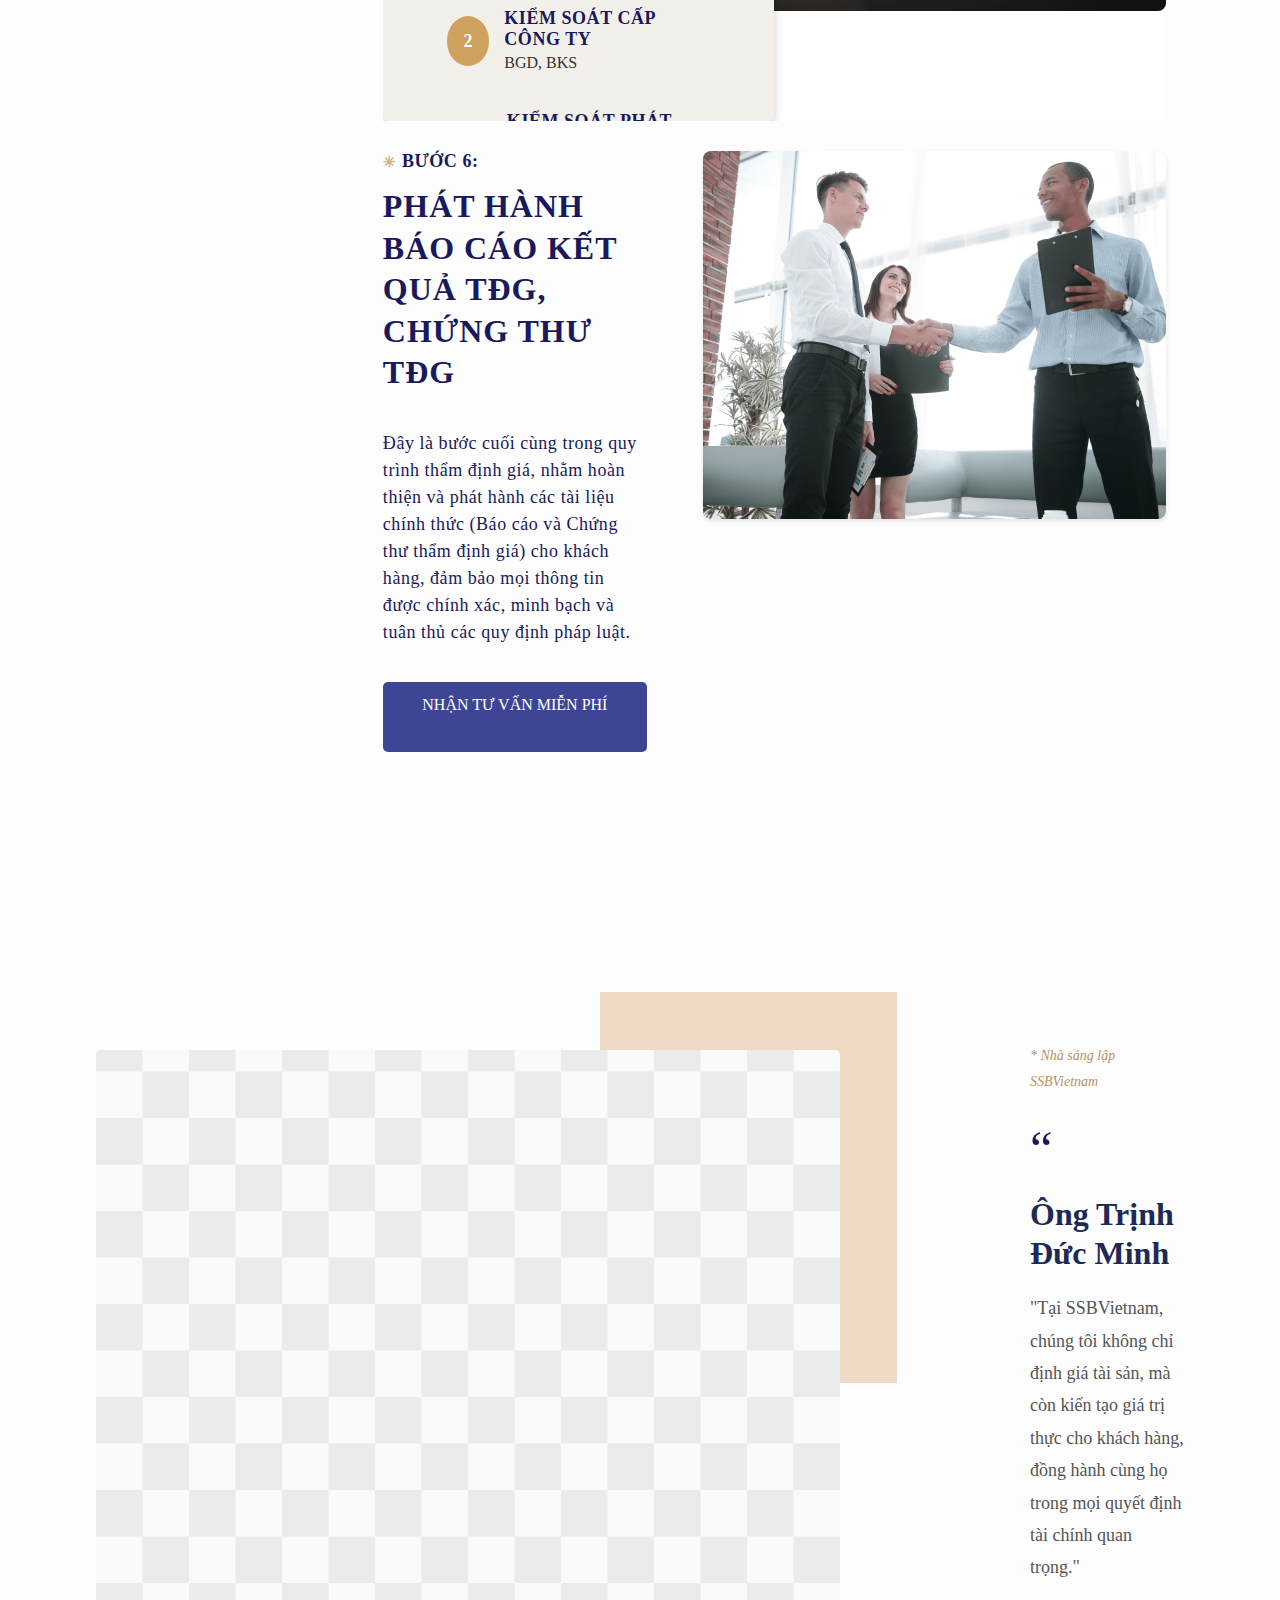
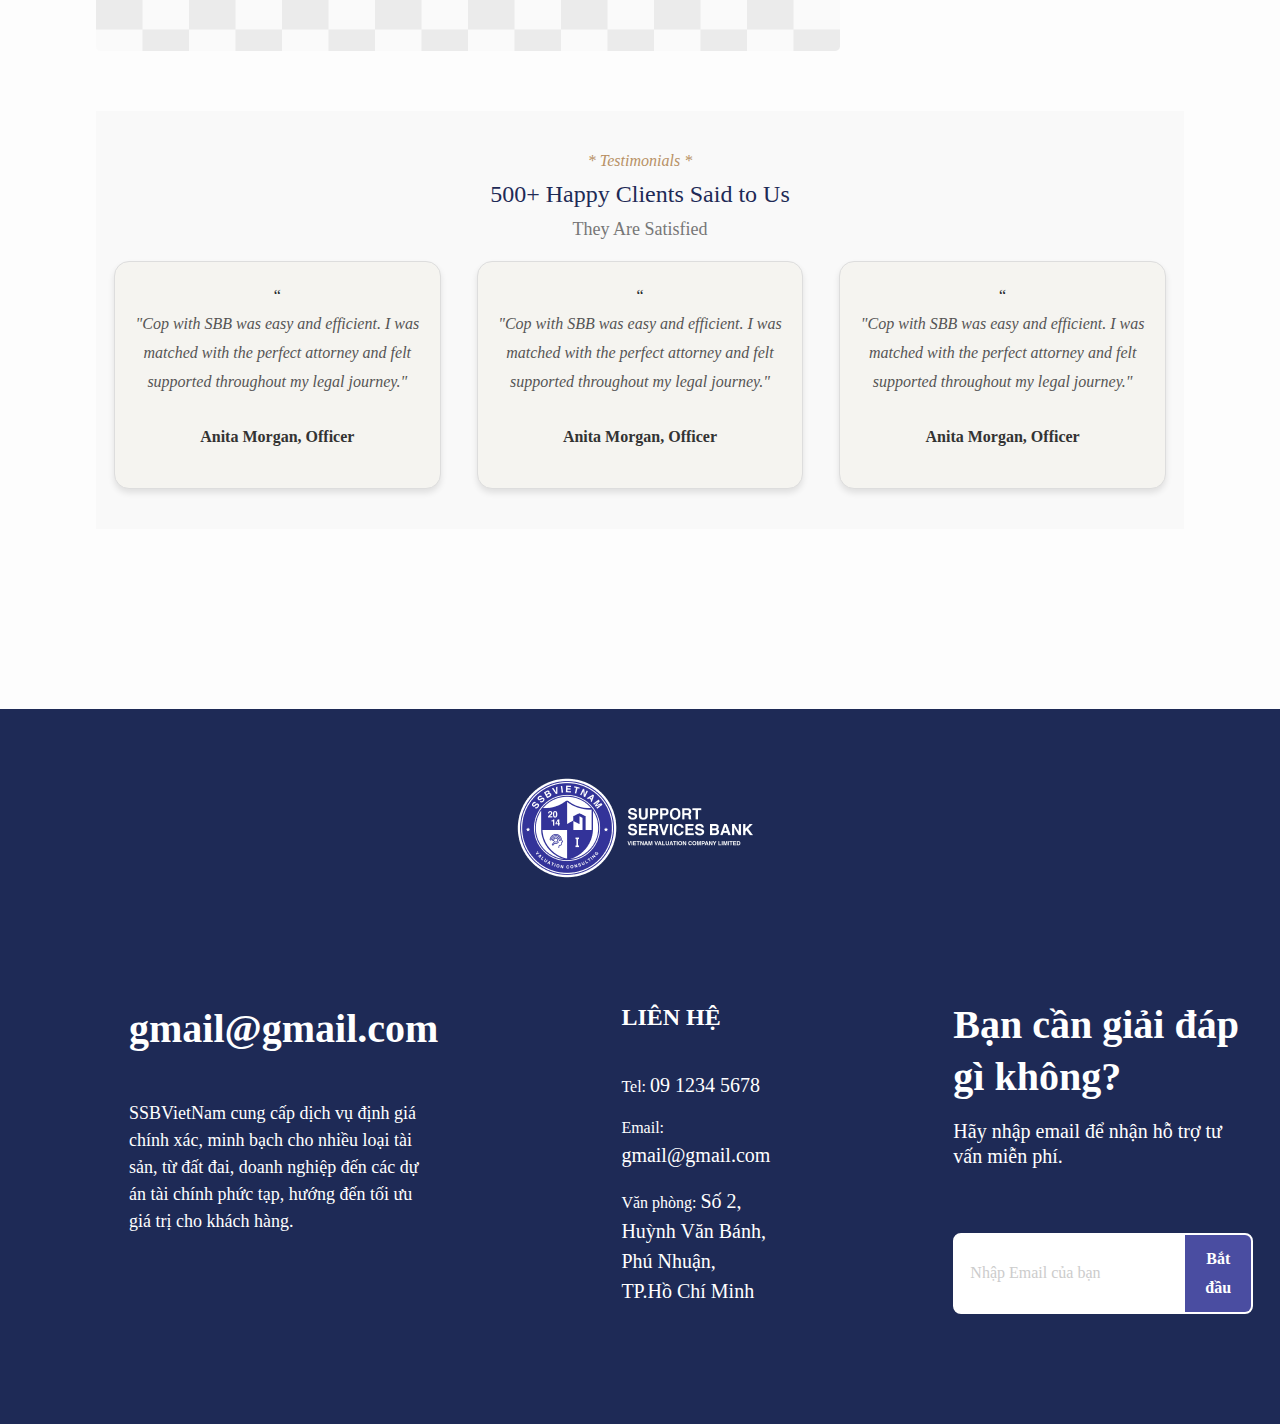
==== commit 68965a7a: "update" ====
--- a/index.html
+++ b/index.html
@@ -32,7 +32,8 @@
                             <a href="#" class="nav-link">TUYỂN DỤNG</a>
                         </nav>
                     </div>
-                    <div class="col-md-2 text-end">
+                    <div class="col-md-2 text-end  bg-red">
+                        <img src="./asset/img/Vector.png" alt="">
                         <a href="tel:0948268349" class="phone">094.826.8349</a>
                     </div>
                 </div>
@@ -119,106 +120,321 @@
                     <h2>SẢN PHẨM VÀ DỊCH VỤ</h2>
                     <p>GIẢI PHÁP ĐỊNH GIÁ TOÀN DIỆN CHO DOANH NGHIỆP CỦA BẠN</p>
                 </div>
-                <div class="cards">
-                    <div class="card1 card-margin">
-                        <h3>DỊCH VỤ TƯ VẤN XÁC ĐỊNH GIÁ ĐẤT</h3>
-
-                        <ul class="custom-list">
-                            <li>Tư vấn xác định giá đất Bảng giá các loại đất trên địa bàn các tỉnh</li>
-                            <li>Tư vấn xác định giá đất làm giá khởi điểm cho mục đích báo giá</li>
-                            <li>
-                                Tư vấn xác định giá đất phục vụ cho việc tính tiền sử dụng đất, tiền thuê đất khi
-                                Nhà nước giao đất, cho thuê đất
-                            </li>
-                        </ul>
-
-                        <a href="#" class="btn">NHẬN TƯ VẤN <span class="material-icons">north_east</span>
-                        </a>
-                    </div>
-                    <div class="card2 card-margin1">
-                        <h3>DỊCH VỤ THẨM ĐỊNH GIÁ</h3>
-                        <ul class="custom-list">
-                            <li>Thẩm định giá tài sản bất động sản là dự án, nhà ở, khu văn phòng hoặc công trình</li>
-                            <li>Thẩm định giá trị là máy móc thiết bị</li>
-                            <li>Thẩm định giá trị doanh nghiệp</li>
-                            <li>Thẩm định giá trị là phương tiện vận tải của doanh nghiệp</li>
-                            <li>Thẩm định giá trị là giá trị sở hữu trí tuệ về công nghệ, quy trình kinh doanh hoặc sáng
-                                chế</li>
-                        </ul>
-                        <a href="#" class="btn">NHẬN TƯ VẤN <span class="material-icons">north_east</span>
-
-                        </a>
-                    </div>
-                    <div class="card2 card-margin">
-                        <h3>DỊCH VỤ XÁC ĐỊNH GIÁ TRỊ DOANH NGHIỆP - TƯ VẤN CỔ PHẦN HÓA</h3>
-                        <ul class="custom-list">
-                            <li>Dịch vụ xác định giá trị tài sản doanh nghiệp phục vụ cho việc chuyển đổi hình thức sở
-                                hữu công ty, tham gia thị trường
-                                chứng khoán, tham gia góp vốn liên doanh, hợp danh, hợp đồng hợp tác kinh doanh</li>
-                            <li>Tư vấn lập, lựa chọn phương án cổ phần hóa, bán, khoán, cho thuê doanh nghiệp</li>
-                        </ul>
-
-                        <a href="#" class="btn">NHẬN TƯ VẤN <span class="material-icons">north_east</span>
-                        </a>
-                    </div>
-                    <div class="card1 card-margin1">
-                        <h3>CÁC DỊCH VỤ HỖ TRỢ CHUYÊN NGÀNH KHÁC THEO YÊU CẦU CỤ THỂ CỦA KHÁCH HÀNG</h3>
-                        <ul class="custom-list">
-                            <li>Cung cấp các tài liệu, thông tin bằng văn bản về chính sách cổ phần hóa, chính sách tài
-                                chính, chính sách thuế, kế toán
-                                có liên quan trực tiếp và chủ yếu tới ngành nghề kinh doanh của doanh nghiệp</li>
-                            <li>Cung cấp các thay đổi, sửa đổi và bổ sung Chế độ kế toán Việt Nam, luật thuế tại Việt
-                                Nam</li>
-                        </ul>
-                        <a href="#" class="btn">NHẬN TƯ VẤN <span class="material-icons">north_east</span>
-                        </a>
-                    </div>
-                </div>
+
             </section>
+
         </div>
-
-
-        <div class="workflow-header">
-            <h1>QUY TRÌNH LÀM VIỆC CỦA CHÚNG TÔI</h1>
+        <div class="cards">
+            <div class="card1 card-margin">
+                <h3>DỊCH VỤ TƯ VẤN XÁC ĐỊNH GIÁ ĐẤT</h3>
+
+                <ul class="custom-list">
+                    <li>Tư vấn xác định giá đất Bảng giá các loại đất trên địa bàn các tỉnh</li>
+                    <li>Tư vấn xác định giá đất làm giá khởi điểm cho mục đích báo giá</li>
+                    <li>
+                        Tư vấn xác định giá đất phục vụ cho việc tính tiền sử dụng đất, tiền thuê đất khi
+                        Nhà nước giao đất, cho thuê đất
+                    </li>
+                </ul>
+
+                <a href="#" class="btn">NHẬN TƯ VẤN <span class="material-icons">north_east</span>
+                </a>
+            </div>
+            <div class="card2 card-margin1">
+                <h3>DỊCH VỤ THẨM ĐỊNH GIÁ</h3>
+                <ul class="custom-list">
+                    <li>Thẩm định giá tài sản bất động sản là dự án, nhà ở, khu văn phòng hoặc công trình</li>
+                    <li>Thẩm định giá trị là máy móc thiết bị</li>
+                    <li>Thẩm định giá trị doanh nghiệp</li>
+                    <li>Thẩm định giá trị là phương tiện vận tải của doanh nghiệp</li>
+                    <li>Thẩm định giá trị là giá trị sở hữu trí tuệ về công nghệ, quy trình kinh doanh hoặc sáng
+                        chế</li>
+                </ul>
+                <a href="#" class="btn">NHẬN TƯ VẤN <span class="material-icons">north_east</span>
+
+                </a>
+            </div>
+            <div class="card2 card-margin">
+                <h3>DỊCH VỤ XÁC ĐỊNH GIÁ TRỊ DOANH NGHIỆP - TƯ VẤN CỔ PHẦN HÓA</h3>
+                <ul class="custom-list">
+                    <li>Dịch vụ xác định giá trị tài sản doanh nghiệp phục vụ cho việc chuyển đổi hình thức sở
+                        hữu công ty, tham gia thị trường
+                        chứng khoán, tham gia góp vốn liên doanh, hợp danh, hợp đồng hợp tác kinh doanh</li>
+                    <li>Tư vấn lập, lựa chọn phương án cổ phần hóa, bán, khoán, cho thuê doanh nghiệp</li>
+                </ul>
+
+                <a href="#" class="btn">NHẬN TƯ VẤN <span class="material-icons">north_east</span>
+                </a>
+            </div>
+            <div class="card1 card-margin1">
+                <h3>CÁC DỊCH VỤ HỖ TRỢ CHUYÊN NGÀNH KHÁC THEO YÊU CẦU CỤ THỂ CỦA KHÁCH HÀNG</h3>
+                <ul class="custom-list">
+                    <li>Cung cấp các tài liệu, thông tin bằng văn bản về chính sách cổ phần hóa, chính sách tài
+                        chính, chính sách thuế, kế toán
+                        có liên quan trực tiếp và chủ yếu tới ngành nghề kinh doanh của doanh nghiệp</li>
+                    <li>Cung cấp các thay đổi, sửa đổi và bổ sung Chế độ kế toán Việt Nam, luật thuế tại Việt
+                        Nam</li>
+                </ul>
+                <a href="#" class="btn">NHẬN TƯ VẤN <span class="material-icons">north_east</span>
+                </a>
+            </div>
         </div>
-        <div class="workflow-container">
-            <div class="workflow-sidebar">
-                <h3>Các bước:</h3>
-                <ul>
-                    <li><strong>Bước 1:</strong> NHẬN YÊU CẦU THẨM ĐỊNH GIÁ</li>
-                    <li><strong>Bước 2:</strong> LẬP PHƯƠNG ÁN THẨM ĐỊNH GIÁ</li>
-                    <li><strong>Bước 3:</strong> KHẢO SÁT THỰC TẾ, THU THẬP VÀ PHÂN TÍCH THÔNG TIN</li>
-                    <li><strong>Bước 4:</strong> XÁC ĐỊNH GIÁ TRỊ TÀI SẢN THẨM ĐỊNH GIÁ</li>
-                    <li><strong>Bước 5:</strong> LẬP BÁO CÁO KẾT QUẢ THẨM ĐỊNH GIÁ</li>
-                    <li><strong>Bước 6:</strong> PHÁT HÀNH BÁO CÁO VÀ CHỨNG THU</li>
-                </ul>
-            </div>
-
-            <div class="workflow-main">
-                <div class="workflow-step">
-                    <div>
-                        <h2>Bước 1: Nhận yêu cầu thẩm định giá</h2>
-                        <ul>
-                            <li>Tiếp nhận yêu cầu của khách hàng.</li>
-                            <li>Hướng dẫn khách hàng về các thủ tục liên quan.</li>
-                            <li>Ký kết hợp đồng dịch vụ thẩm định giá.</li>
-                        </ul>
-                    </div>
-                    <img src="https://via.placeholder.com/400x200" alt="Hình ảnh bước 1">
-                </div>
-                <div class="workflow-step">
-                    <img src="https://via.placeholder.com/400x200" alt="Hình ảnh bước 2">
-                    <div>
-                        <h2>Bước 2: Lập phương án thẩm định giá</h2>
-                        <ul>
-                            <li>Xác định tổng quát tài sản cần thẩm định giá.</li>
-                            <li>Lập kế hoạch thực hiện.</li>
-                        </ul>
-                    </div>
+        <div class="process-work">
+            <div class="workflow-header">
+                <h1>QUY TRÌNH LÀM VIỆC CỦA CHÚNG TÔI</h1>
+            </div>
+            <div class="workflow-container">
+                <div class="workflow-sidebar">
+
+                    <ul>
+                        <li class="b1"><strong>BƯỚC 1:</strong> NHẬN YÊU CẦU THẨM ĐỊNH GIÁ</li>
+                        <li class="b2"><strong>BƯỚC 2:</strong> LẬP PHƯƠNG ÁN THẨM ĐỊNH GIÁ</li>
+                        <li class="b3"><strong>BƯỚC 3:</strong> KHẢO SÁT THỰC TẾ, THU THẬP VÀ PHÂN TÍCH THÔNG TIN</li>
+                        <li class="b4"><strong>BƯỚC 4:</strong> XÁC ĐỊNH GIÁ TRỊ TÀI SẢN THẨM ĐỊNH GIÁ</li>
+                        <li class="b5"><strong>BƯỚC 5:</strong> LẬP BÁO CÁO KẾT QUẢ THẨM ĐỊNH GIÁ</li>
+                        <li class="b6"><strong>BƯỚC 6:</strong> PHÁT HÀNH BÁO CÁO VÀ CHỨNG THU</li>
+                    </ul>
+                </div>
+
+                <div class="workflow-main">
+                    <div class="workflow-step">
+                        <div class="step">
+                            <h2 class="step-title"><span class="icon">✳</span>BƯỚC 1: </h2>
+                            <h2 class="step-subtitle">NHẬN YÊU CẦU THẨM ĐỊNH GIÁ</h2>
+                            <ul>
+                                <li>Tiếp nhận yêu cầu của khách hàng.</li>
+                                <li>Hướng dẫn khách hàng về các thủ tục liên quan.</li>
+                                <li>Ký kết hợp đồng dịch vụ thẩm định giá.</li>
+                            </ul>
+                        </div>
+                        <img src="./asset/img/quy-trinh-lam-viec.png" alt="Hình ảnh bước 1">
+                    </div>
+                    <div class="wrapper">
+                        <h2 class="step-title"><span class="icon">✳</span>BƯỚC 2: </h2>
+                        <div class="main-title">LẬP PHƯƠNG ÁN THẨM ĐỊNH GIÁ</div>
+
+                        <div class="content-section">
+                            <div class="text-block">
+                                <p>
+                                    Tiếp nhận yêu cầu thẩm định giá của khách hàng, hướng dẫn khách hàng viết Văn bản đề
+                                    nghị thẩm
+                                    định giá theo mẫu của Công ty và ký kết Hợp đồng dịch vụ thẩm định giá.
+                                </p>
+                            </div>
+                            <div class="image-block">
+                                <img src="./asset/img/tham-dinh-gia.png" alt="Hình minh họa">
+                            </div>
+                        </div>
+                        <div class="sub-title">XÁC ĐỊNH TỔNG QUÁT VỀ TÀI SẢN THẨM ĐỊNH GIÁ</div>
+
+                        <div class="content-section">
+
+                            <div class="image-block">
+
+                                <img src="./asset/img/tham-dinh-gia1.png" alt="Hình minh họa">
+
+                            </div>
+                            <div class="text-block">
+
+                                <ul>
+                                    <li>Xác định các đặc điểm cơ bản về pháp lý, kinh tế.</li>
+                                    <li>Xác định các đặc điểm cơ bản về pháp lý, kinh tế - kỹ thuật của tài sản cần thẩm
+                                        định giá có
+                                        ảnh hưởng đến giá trị của tài sản thẩm định giá tại thời điểm thẩm định giá.
+                                    </li>
+                                    <li>Xác định đối tượng sử dụng kết quả thẩm định giá.</li>
+                                    <li>Xác định mục đích thẩm định giá và thời điểm thẩm định giá.</li>
+                                    <li>Xác định cơ sở giá trị của thẩm định giá.</li>
+                                    <li>Xác định giả thiết và giả thiết đặc biệt.</li>
+                                </ul>
+                            </div>
+                        </div>
+                        <div class="sub-title-1">LẬP KẾ HOẠCH THẨM ĐỊNH GIÁ</div>
+                        <div class="content-section">
+                            <div class="text-block-1">
+
+                                <ul>
+                                    <li>Xác định mục tiêu, yêu cầu, phạm vi và nội dung công việc.</li>
+                                    <li>Xác định phương thức, cách thức tiến hành thẩm định giá.</li>
+                                    <li>Xác định dữ liệu cần thiết cho cuộc thẩm định giá, các tài liệu cần thu thập về
+                                        thị trường.
+                                    </li>
+                                    <li>Xác định và phát triển nguồn tài liệu, đảm bảo nguồn tài liệu đáng tin cậy và
+                                        phải được kiểm
+                                        chứng.</li>
+                                    <li>Xác định chi phí ước tính, phân bổ nguồn lực.</li>
+                                    <li>Lập kế hoạch nội dung công việc cần thuê chuyên gia tư vấn (nếu có).</li>
+                                </ul>
+                            </div>
+                            <div class="image-block-1">
+                                <img src="./asset/img/tham-dinh-gia2.png" alt="Hình minh họa">
+                            </div>
+                        </div>
+                    </div>
+
+                    <div class="content-container">
+
+                        <div class="step-section">
+                            <!-- <div class="step-header">
+                                <h2 class="step-title"><span class="icon">✳</span>BƯỚC 3: </h2>
+                                <div>KHẢO SÁT THỰC TẾ, THU THẬP VÀ PHÂN TÍCH THÔNG TIN</div>
+                            </div> -->
+                            <div class="step-content">
+
+                                <div class="text-content">
+                                    <h2 class="step-title"><span class="icon">✳</span>BƯỚC 3: </h2>
+                                    <div class="step-title1">KHẢO SÁT THỰC TẾ, THU THẬP VÀ PHÂN TÍCH THÔNG TIN</div>
+                                    <p>Thẩm định viên phải trực tiếp tham gia vào quá trình khảo sát, ký biên bản khảo
+                                        sát hiện trạng tài sản và thu thập số
+                                        liệu về thông số của tài sản thẩm định giá và các tài sản so sánh (nếu sử dụng
+                                        các tài sản so sánh). Chụp ảnh các tài
+                                        sản theo dạng toàn cảnh và chi tiết.
+                                    </p>
+                                    <p>
+                                        Đối với từng loại tài sản cụ thể, thẩm định viên cần xác định các yếu tố ảnh
+                                        hưởng đến giá trị của tài sản thẩm định giá
+                                        và tiến hành thu thập các thông tin phù hợp với các yếu tố đó, phù hợp với cách
+                                        tiếp cận và phương pháp thẩm định giá
+                                        lựa chọn.
+                                    </p>
+                                    <p>
+                                        Ngoài ra, thẩm định viên phải thu thập các thông tin như các thông tin liên quan
+                                        đến tính pháp lý của tài sản; các thông
+                                        tin liên quan đến chi phí, giá bán, lãi suất, chính sách thuế, thu nhập, các
+                                        điều kiện giao dịch của tài sản thẩm định
+                                        giá và tài sản so sánh (nếu có); các thông tin về yếu tố cung - cầu, lực lượng
+                                        tham gia thị trường, sở thích và động
+                                        thái người mua - người bán tiềm năng, tình hình lạm phát, các chỉ số giá đối với
+                                        nhóm tài sản cụ thể (nếu có).
+                                    </p>
+                                    <p>Thẩm định viên có trách nhiệm kiểm chứng thông tin để bảo đảm độ tin cậy, chính
+                                        xác trước khi đưa vào phân tích thông
+                                        tin, áp dụng các cách tiếp cận và phương pháp thẩm định giá. Đối với những tài
+                                        liệu do khách hàng cung cấp, nếu phát
+                                        hiện nội dung tài liệu, hồ sơ không hoàn chỉnh, không đầy đủ hoặc có nghi vấn,
+                                        thẩm định viên phải yêu cầu khách hàng bổ
+                                        sung đầy đủ hoặc xác minh, làm rõ.</p>
+                                </div>
+                                <img src="./asset/img/phan-tich-thong-tin.png" alt="Hình minh họa">
+                            </div>
+                            <div class="highlight-box">
+                                <img src="./asset/img/Frame.png" alt="">
+                                <h4>KHẢO SÁT TÀI SẢN</h4>
+                                <p>Thẩm định viên thực hiện khảo sát tài sản và thu thập thông tin chi tiết để đảm bảo
+                                    tính chính xác trong quá trình thẩm định giá.</p>
+                            </div>
+                        </div>
+
+                        <div class="step-section">
+
+                            <div class="step-content">
+                                <div class="step-content-img">
+                                    <img src="asset/img/tham-dinh-gia3.png" alt="Hình minh họa">
+                                </div>
+
+                                <div class="text-content">
+                                    <h2 class="step-title"><span class="icon">✳</span>BƯỚC 4: </h2>
+                                    <div class="step-title1">XÁC ĐỊNH GIÁ TRỊ TÀI SẢN THẨM ĐỊNH GIÁ</div>
+                                    <p>Căn cứ các cách tiếp cận thẩm định giá quy định tại các Tiêu chuẩn thẩm định giá
+                                        Việt Nam do Bộ Tài chính ban hành, thẩm
+                                        định viên phân tích và lựa chọn các phương pháp thẩm định giá phù hợp với mục
+                                        đích thẩm định giá, cơ sở giá trị của tài
+                                        sản, mức độ sẵn có của các dữ liệu, thông tin để áp dụng các phương pháp thẩm
+                                        định giá và phù hợp với các quy định của
+                                        pháp luật liên quan (nếu có).
+                                    </p>
+                                    <p>
+                                        Thẩm định viên cần phải nắm vững các phương pháp thẩm định giá cơ bản như:
+                                        phương pháp so sánh, phương pháp chiết khấu
+                                        dòng tiền, phương pháp thu nhập, phương pháp chi phí, và các phương pháp khác để
+                                        xác định giá trị tài sản một cách chính
+                                        xác nhất.
+                                    </p>
+                                    <p>
+                                        Quá trình xác định giá trị tài sản thẩm định giá cũng yêu cầu thẩm định viên
+                                        phải xem xét các yếu tố bên ngoài như tình
+                                        hình thị trường, các yếu tố kinh tế vĩ mô, và các yếu tố pháp lý có thể ảnh
+                                        hưởng đến giá trị tài sản trong thời điểm
+                                        thẩm định giá.
+                                    </p>
+                                </div>
+                            </div>
+                        </div>
+                    </div>
+
+                    <!-- Bước 5 -->
+                    <div class="step-block">
+                        <div class="step-details-1">
+                            <h2 class="step-title"><span class="icon">✳</span>BƯỚC 5: </h2>
+                            <h2 class="section-heading">LẬP BÁO CÁO KẾT QUẢ TĐG, CHỨNG THƯ TĐG VÀ KIỂM SOÁT CHẤT LƯỢNG
+                            </h2>
+                            <ul class="section-text">
+                                <li>Lập báo cáo kết quả thẩm định giá, chứng thư thẩm định giá theo mẫu Công ty.</li>
+                                <li>Chuyên viên thẩm định giá lập hồ sơ soát xét và thực hiện quy trình soát xét theo
+                                    các cấp.
+                                </li>
+                            </ul>
+
+                            <div class="step-container">
+                                <div class="step-item">
+                                    <div class="step-circle">1</div>
+                                    <div class="step-text">
+                                        <div class="step-title">KIỂM SOÁT CẤP PHÒNG</div>
+                                        <div class="step-content-1">TDV</div>
+                                    </div>
+                                </div>
+                                <div class="step-item">
+                                    <div class="step-circle">2</div>
+                                    <div class="step-text">
+                                        <div class="step-title">KIỂM SOÁT CẤP CÔNG TY</div>
+                                        <div class="step-content-1">BGD, BKS</div>
+                                    </div>
+                                </div>
+                                <div class="step-item">
+                                    <div class="step-circle">3</div>
+                                    <div class="step-text">
+                                        <div class="step-title">KIỂM SOÁT PHÁT HÀNH</div>
+                                        <div class="step-content-1">Ban giám đốc, Phòng hành chính</div>
+                                    </div>
+                                </div>
+                                <div class="step-item">
+                                    <div class="step-circle">4</div>
+                                    <div class="step-text">
+                                        <div class="step-title">KIỂM SOÁT SAU PHÁT HÀNH</div>
+                                        <div class="step-content-1">Trưởng/Phó phòng hành chính, BGD, BKS</div>
+                                    </div>
+                                </div>
+                            </div>
+
+                        </div>
+                        <div class="step-image-wrapper">
+                            <img src="./asset/img/kiem-soat-chat-luong.png" alt="Hình minh họa">
+                        </div>
+                    </div>
+                    <!-- Bước 6 -->
+                    <div class="workflow-step">
+                        <div class="step">
+                            <h2 class="step-title"><span class="icon">✳</span>BƯỚC 6: </h2>
+                            <h2 class="step-subtitle">PHÁT HÀNH BÁO CÁO KẾT QUẢ TĐG, CHỨNG THƯ TĐG</h2>
+                            <div class="step-content-2">Đây là bước cuối cùng trong quy trình thẩm định giá, nhằm hoàn
+                                thiện và phát hành các tài liệu chính thức (Báo cáo và
+                                Chứng thư thẩm định giá) cho khách hàng, đảm bảo mọi thông tin được chính xác, minh bạch
+                                và tuân thủ các quy định pháp
+                                luật.</div>
+
+                            <a href="#" class="btn">NHẬN TƯ VẤN MIỄN PHÍ <span
+                                    class="material-icons">north_east</span></a>
+                        </div>
+                        <div class="img-buoc6">
+                            <img src="/asset/img/b6.png" alt="Hình ảnh bước 1">
+                        </div>
+
+                    </div>
+
+
                 </div>
             </div>
         </div>
-
         <div class="layout-wrapper">
             <!-- Founder Section -->
             <section class="founder">
@@ -278,25 +494,34 @@
 
         </div>
         <footer>
+            <div class="footer-logo"><img src="./asset/img/Negative - Blue Full 1.png" alt=""></div>
             <div class="footer-content">
                 <div class="contact-info">
-                    <p>gmail@gmail.com</p>
-                    <p>500+ lời cảm ơn từ khách hàng đã sử dụng dịch vụ định giá của chúng tôi...</p>
+                    <p class="email">gmail@gmail.com</p>
+                    <p class="content">SSBVietNam cung cấp dịch vụ định giá chính xác, minh bạch cho nhiều loại tài sản,
+                        từ đất đai,
+                        doanh nghiệp đến các dự án
+                        tài chính phức tạp, hướng đến tối ưu giá trị cho khách hàng.</p>
                 </div>
                 <div class="address">
-                    <p>Liên hệ</p>
-                    <p>Tel: 09 1234 5678</p>
-                    <p>Email: gmail@gmail.com</p>
-                    <p>Địa chỉ: Số 12, Phú Nhuận, TP.Hồ Chí Minh</p>
-                </div>
+                    <p class="address-title">LIÊN HỆ</p>
+                    <p class="address-tel">Tel: <span href="tel:0948268349">09 1234 5678</span></p>
+                    <p class="address-email">Email: <span>gmail@gmail.com</span></p>
+                    <p class="address-location">Văn phòng: <span>Số 2, Huỳnh Văn Bánh, Phú Nhuận, TP.Hồ Chí Minh</span>
+                    </p>
+                </div>
+
                 <div class="newsletter">
-                    <p>Bạn cần giải đáp gì không?</p>
-                    <p>Hãy nhập email để nhận hỗ trợ tư vấn miễn phí.</p>
-                    <form>
-                        <input type="email" placeholder="Nhập email của bạn">
-                        <button type="submit">Gửi</button>
+                    <p class="newsletter-question">Bạn cần giải đáp gì không?</p>
+                    <p class="newsletter-instruction">Hãy nhập email để nhận hỗ trợ tư vấn miễn phí.</p>
+                    <form class="newsletter-form">
+                        <div class="email-form">
+                            <input type="email" placeholder="Nhập Email của bạn" class="email-input" />
+                            <button class="email-button">Bắt đầu</button>
+                        </div>
                     </form>
                 </div>
+
             </div>
         </footer>
 
--- a/asset/css/home.css
+++ b/asset/css/home.css
@@ -17,6 +17,10 @@
 
 .header .nav-link:hover {
     color: #d4b382;
+}
+
+.col-md-2 img {
+    padding: 0;
 }
 
 .hero-section {
@@ -56,7 +60,32 @@
 
 .col-md-2.text-end {
     background-color: #3E4595;
-}
+    display: flex;
+    align-items: center;
+    justify-content: flex-end;
+    padding: 30px 10px;
+}
+
+.col-md-2.text-end a {
+    font-family: Crimson Text;
+    font-size: 24px;
+    font-weight: 400;
+    line-height: 31.2px;
+    letter-spacing: 0.05em;
+    text-align: left;
+    text-underline-position: from-font;
+    text-decoration-skip-ink: none;
+    color: #fff;
+    text-decoration: none
+}
+
+.col-md-2.text-end img {
+    padding: 0;
+    padding-bottom: 8px;
+    padding-right: 13px;
+}
+
+
 
 
 /* About Section */
@@ -153,49 +182,55 @@
 /* Services Section */
 .services {
     background: url('../img/Image2.png') no-repeat center center/cover;
-    padding: 50px 20px;
+    /* padding: 50px 20px; */
     color: white;
     text-align: center;
     position: relative;
+
 }
 
 .services h2 {
     color: #fff;
-    margin-bottom: 20px;
+    margin-bottom: 0px;
+    padding-top: 151px;
+    padding-bottom: 15px;
+    text-align: center;
+    font-family: Crimson Text;
+    font-size: 24px;
+    font-weight: 400;
+    line-height: 31.2px;
+    letter-spacing: 0.03em;
+    text-underline-position: from-font;
+    text-decoration-skip-ink: none;
 }
 
 .services p {
-    font-size: 1.2rem;
-    margin-bottom: 40px;
+    margin: 0;
+    padding-bottom: 401px;
+    padding-left: 555px;
+    padding-right: 529px;
+    font-family: Crimson Text;
+    font-size: 48px;
+    font-weight: 600;
+    line-height: 62.39px;
+    letter-spacing: 0.03em;
+    text-align: center;
+    text-underline-position: from-font;
+    text-decoration-skip-ink: none;
 }
 
 .cards {
     display: grid;
     grid-template-columns: repeat(2, 1fr);
     gap: 20px;
-    position: relative;
-    /* background-color: #ffffff; */
-    padding: 30px;
+    position: absolute;
+    padding: 0 30px;
     border-radius: 10px;
-    box-shadow: 0 4px 6px rgba(0, 0, 0, 0.1);
     z-index: 1;
     margin-top: 0;
-    /* Đảm bảo không có margin-top làm dịch chuyển khối */
     transform: translateY(-20px);
-    /* Dịch chuyển cả container và các khối card */
-}
-
-.cards::before {
-    content: '';
-    position: absolute;
-    top: 0;
-    /* Giữ nó luôn ở trên cùng của .cards */
-    left: 0;
-    width: 100%;
-    height: 100%;
-    /* background-color: rgba(0, 0, 0, 0.1); */
-    z-index: -1;
-    border-radius: 10px;
+    top: 2421px;
+
 }
 
 .card1 {
@@ -270,17 +305,22 @@
 }
 
 .workflow-container {
-    max-width: 1200px;
-    margin: 0 auto;
-    padding: 20px;
-    display: flex;
-    gap: 20px;
+    padding-top: 55px;
+    display: flex;
+    gap: 96px;
 }
 
 .workflow-header {
-    text-align: center;
-    margin-bottom: 40px;
-    width: 100%;
+    padding-left: 32px;
+    width: 518px;
+    font-family: Crimson Text;
+    font-size: 48px;
+    font-weight: 600;
+    line-height: 62.39px;
+    letter-spacing: 0.03em;
+    text-align: left;
+    text-underline-position: from-font;
+    text-decoration-skip-ink: none;
 }
 
 .workflow-header h1 {
@@ -291,59 +331,171 @@
 
 .workflow-sidebar {
     width: 25%;
-    height: 554px;
+    height: 608px;
     background-color: #f9f9f9;
-    padding: 20px;
+    padding: 32px;
     border: 1px solid #ddd;
     border-radius: 8px;
     box-shadow: 0 2px 6px rgba(0, 0, 0, 0.15);
-}
-
-.workflow-sidebar h3 {
-    color: white;
-    font-size: 22px;
-    margin-bottom: 15px;
-    background-color: #3E4595;
-}
+    margin-left: 32px;
+}
+
 
 .workflow-sidebar ul {
     list-style-type: none;
     padding: 0;
-}
-
-.workflow-sidebar li {
-    margin-bottom: 10px;
-    font-size: 16px;
-    color: #2b2b76;
-}
+    margin: 0;
+}
+
+.workflow-sidebar ul .b1 {
+    background-color: #3E4595;
+    font-family: Crimson Text;
+    font-size: 20px;
+    font-weight: 600;
+    line-height: 26px;
+    letter-spacing: 0.03em;
+    text-align: left;
+    text-underline-position: from-font;
+    text-decoration-skip-ink: none;
+    color: #fff;
+
+}
+
+.workflow-sidebar ul .b2 {
+    padding: 40px 0;
+    color: #19195E;
+    font-family: Crimson Text;
+    font-size: 20px;
+    font-weight: 600;
+    line-height: 26px;
+    letter-spacing: 0.03em;
+    text-align: left;
+    text-underline-position: from-font;
+    text-decoration-skip-ink: none;
+}
+
+.workflow-sidebar ul .b3 {
+    color: #19195E;
+    font-family: Crimson Text;
+    font-size: 20px;
+    font-weight: 600;
+    line-height: 26px;
+    letter-spacing: 0.03em;
+    text-align: left;
+    text-underline-position: from-font;
+    text-decoration-skip-ink: none;
+}
+
+.workflow-sidebar ul .b4 {
+    padding: 40px 0;
+    color: #19195E;
+    font-family: Crimson Text;
+    font-size: 20px;
+    font-weight: 600;
+    line-height: 26px;
+    letter-spacing: 0.03em;
+    text-align: left;
+    text-underline-position: from-font;
+    text-decoration-skip-ink: none;
+}
+
+.workflow-sidebar ul .b5 {
+    color: #19195E;
+    font-family: Crimson Text;
+    font-size: 20px;
+    font-weight: 600;
+    line-height: 26px;
+    letter-spacing: 0.03em;
+    text-align: left;
+    text-underline-position: from-font;
+    text-decoration-skip-ink: none;
+}
+
+.workflow-sidebar ul .b6 {
+    padding-top: 40px;
+    color: #19195E;
+    font-family: Crimson Text;
+    font-size: 20px;
+    font-weight: 600;
+    line-height: 26px;
+    letter-spacing: 0.03em;
+    text-align: left;
+    text-underline-position: from-font;
+    text-decoration-skip-ink: none;
+}
+
 
 .workflow-main {
     width: 75%;
     display: flex;
     flex-direction: column;
     gap: 30px;
+    padding-right: 33px;
 }
 
 .workflow-step {
-    display: flex;
-    gap: 20px;
-    align-items: center;
-    border: 1px solid #ddd;
-    padding: 20px;
-    border-radius: 8px;
-    background-color: #fff;
-    box-shadow: 0 4px 8px rgba(0, 0, 0, 0.1);
+    /* width: 1049px; */
+    display: flex;
+    gap: 0px;
+    /* align-items: center; */
+    /* border: 1px solid #ddd; */
+    /* padding: 20px; */
+    /* border-radius: 8px; */
+    /* background-color: #fff;
+    box-shadow: 0 4px 8px rgba(0, 0, 0, 0.1); */
 }
 
 .workflow-step:nth-child(odd) {
     flex-direction: row;
 }
 
-.workflow-step h2 {
-    color: #2b2b76;
-    font-size: 24px;
-    margin-bottom: 15px;
-    font-weight: bold;
+.text-content .step-title span {
+    color: #D3B184;
+    font-size: 15px;
+    padding-right: 5.5px;
+
+}
+
+.text-content .step-title {
+    font-family: Crimson Text;
+    font-size: 20px;
+    font-weight: 400;
+    line-height: 26px;
+    letter-spacing: 0.03em;
+    text-align: left;
+    text-underline-position: from-font;
+    text-decoration-skip-ink: none;
+    color: #19195E;
+    margin: 0;
+    padding-bottom: 12px;
+}
+
+.step-content .text-content p {
+    font-family: Source Sans Pro;
+    font-size: 18px;
+    font-weight: 400;
+    line-height: 27px;
+    letter-spacing: 0.03em;
+    text-align: left;
+    text-underline-position: from-font;
+    text-decoration-skip-ink: none;
+    color: #333399;
+}
+
+.step-title1 {
+    font-family: Crimson Text;
+    font-size: 32px;
+    font-weight: 600;
+    line-height: 41.59px;
+    letter-spacing: 0.03em;
+    text-align: left;
+    text-underline-position: from-font;
+    text-decoration-skip-ink: none;
+    color: #19195E;
+}
+
+.step-content .text-content {
+    padding: 0;
 }
 
 .workflow-step ul {
@@ -358,10 +510,9 @@
 }
 
 .workflow-step img {
-    width: 400px;
-    height: 200px;
     border-radius: 8px;
     box-shadow: 0 2px 4px rgba(0, 0, 0, 0.1);
+    padding: 0;
 }
 
 .layout-wrapper {
@@ -489,50 +640,196 @@
 footer {
     background: #1e2a56;
     color: #fff;
-    padding: 40px 20px;
+
 }
 
 .footer-content {
     display: flex;
     justify-content: space-between;
+    padding: 110px 129px;
+}
+
+.footer-content .email {
+    font-family: Crimson Text;
+    font-size: 40px;
+    font-weight: 600;
+    line-height: 60px;
+    text-align: left;
+    text-underline-position: from-font;
+    text-decoration-skip-ink: none;
+}
+
+.footer-content .content {
+    font-family: Source Sans Pro;
+    font-size: 18px;
+    font-weight: 400;
+    line-height: 27px;
+    text-align: left;
+    text-underline-position: from-font;
+    text-decoration-skip-ink: none;
 }
 
 .contact-info,
 .address,
 .newsletter {
     flex: 1;
-    margin: 0 10px;
+    margin: 0;
+}
+
+.address-title,
+.address-tel,
+.address-email,
+.address-location {
+    margin: 0;
+}
+
+.footer-content .address {
+    padding-right: 183px;
+    padding-left: 183px;
+}
+
+.address .address-title {
+    font-family: Crimson Text;
+    font-size: 24px;
+    font-weight: 600;
+    line-height: 36px;
+    text-align: left;
+    text-underline-position: from-font;
+    text-decoration-skip-ink: none;
+}
+
+.address .address-tel {
+    font-family: Crimson Text;
+    font-size: 16px;
+    font-weight: 400;
+    line-height: 24px;
+    text-align: left;
+    text-underline-position: from-font;
+    text-decoration-skip-ink: none;
+    padding-top: 35px;
+
+}
+
+.address .address-tel span {
+    font-family: Crimson Text;
+    font-size: 20px;
+    font-weight: 400;
+    line-height: 30px;
+    text-align: left;
+    text-underline-position: from-font;
+    text-decoration-skip-ink: none;
+}
+
+.address .address-email {
+    font-family: Crimson Text;
+    font-size: 16px;
+    font-weight: 400;
+    line-height: 24px;
+    text-align: left;
+    text-underline-position: from-font;
+    text-decoration-skip-ink: none;
+    padding-top: 16px;
+    padding-bottom: 16px;
+}
+
+.address .address-email span {
+    font-family: Crimson Text;
+    font-size: 20px;
+    font-weight: 400;
+    line-height: 30px;
+    text-align: left;
+    text-underline-position: from-font;
+    text-decoration-skip-ink: none;
+}
+
+.address .address-location {
+    font-family: Crimson Text;
+    font-size: 16px;
+    font-weight: 400;
+    line-height: 24px;
+    text-align: left;
+    text-underline-position: from-font;
+    text-decoration-skip-ink: none;
+}
+
+.address .address-location span {
+    font-family: Crimson Text;
+    font-size: 20px;
+    font-weight: 400;
+    line-height: 30px;
+    text-align: left;
+    text-underline-position: from-font;
+    text-decoration-skip-ink: none;
+}
+
+.newsletter-question {
+    font-family: Crimson Text;
+    font-size: 40px;
+    font-weight: 600;
+    line-height: 51.99px;
+    text-align: left;
+    text-underline-position: from-font;
+    text-decoration-skip-ink: none;
+    margin: 0;
+}
+
+.newsletter-instruction {
+    font-family: Source Sans Pro;
+    font-size: 20px;
+    font-weight: 400;
+    line-height: 25.14px;
+    text-align: left;
+    text-underline-position: from-font;
+    text-decoration-skip-ink: none;
+    margin: 0;
+    padding-top: 16px;
 }
 
 .newsletter form {
-    display: flex;
-    flex-direction: column;
-}
-
-.newsletter input {
-    padding: 10px;
-    margin-bottom: 10px;
+    padding-top: 64px;
+}
+
+.email-form {
+    display: flex;
+    align-items: center;
+    max-width: 500px;
+    margin: 0 auto;
+    border: 2px solid #fff;
+    border-radius: 8px;
+    background-color: #ffffff;
+    overflow: hidden;
+}
+
+.email-input {
+    flex: 1;
+    padding: 10px 15px;
     border: none;
-    border-radius: 4px;
-}
-
-.newsletter button {
-    padding: 10px;
-    background: #b89165;
+    outline: none;
+    font-size: 1rem;
+    color: #999;
+    background-color: transparent;
+}
+
+.email-input::placeholder {
+    color: #ccc;
+}
+
+.email-button {
+    background-color: #4a4da1;
     color: #fff;
+    padding: 10px 20px;
     border: none;
-    border-radius: 4px;
     cursor: pointer;
-}
-
-/* .text-contents {
-    width: 653px;
-    height: 503.49px;
-    top: 235.49px;
-    left: 128px;
-    gap: 0px;
-    opacity: 0px;
-} */
+    font-size: 1rem;
+    font-weight: bold;
+    text-align: center;
+    border-radius: 0;
+    transition: background-color 0.3s ease;
+}
+
+.email-button:hover {
+    background-color: #3a3d91;
+}
 
 .text-contents p {
     font-family: Crimson Text;
@@ -681,4 +978,574 @@
 
 .content {
     padding-top: 25px;
+}
+
+.process-work {
+    padding: 0 96px;
+    padding-top: 483px;
+}
+
+.step {
+
+    padding-right: 56px;
+}
+
+.step h2 {
+    margin: 0;
+    padding-left: 12px;
+}
+
+.step-title {
+    font-family: Crimson Text;
+    font-size: 20px;
+    font-weight: 400;
+    line-height: 26px;
+    letter-spacing: 0.03em;
+    text-align: left;
+    text-underline-position: from-font;
+    text-decoration-skip-ink: none;
+    color: #19195E;
+    margin: 0;
+}
+
+.step-subtitle {
+    font-family: Crimson Text;
+    font-size: 32px;
+    font-weight: 600;
+    line-height: 41.59px;
+    letter-spacing: 0.03em;
+    text-align: left;
+    text-underline-position: from-font;
+    text-decoration-skip-ink: none;
+    color: #19195E;
+    padding-top: 12px;
+}
+
+.step-subtitle-1 {
+    font-family: Crimson Text;
+    font-size: 32px;
+    font-weight: 600;
+    line-height: 41.59px;
+    letter-spacing: 0.03em;
+    text-align: left;
+    text-underline-position: from-font;
+    text-decoration-skip-ink: none;
+    color: #19195E;
+}
+
+.step .step-title,
+.step .step-subtitle {
+    padding-left: 0;
+}
+
+.step ul {
+    margin: 0;
+    padding-top: 36px;
+
+}
+
+.step li {
+    font-family: Source Sans Pro;
+    font-size: 18px;
+    font-weight: 400;
+    line-height: 27px;
+    letter-spacing: 0.03em;
+    text-align: left;
+    text-underline-position: from-font;
+    text-decoration-skip-ink: none;
+    margin-bottom: 0;
+}
+
+
+.wrapper {
+    max-width: 1200px;
+    margin: 0 auto;
+    padding: 20px;
+    background-color: #ffffff;
+    border-radius: 8px;
+}
+
+.step-heading {
+    color: #007bff;
+    font-size: 1.2rem;
+    font-weight: bold;
+    margin-bottom: 10px;
+}
+
+.main-title {
+    margin-bottom: 0px;
+    font-family: Crimson Text;
+    font-size: 32px;
+    font-weight: 600;
+    line-height: 41.59px;
+    letter-spacing: 0.03em;
+    text-align: left;
+    text-underline-position: from-font;
+    text-decoration-skip-ink: none;
+    color: #19195E;
+    padding-bottom: 64px;
+}
+
+.content-section {
+    display: grid;
+    grid-template-columns: 1fr 1fr;
+    gap: 20px;
+    margin-bottom: 30px;
+    align-items: start;
+}
+
+.text-block {
+    font-size: 1rem;
+    line-height: 1.8;
+    color: #333;
+}
+
+.text-block p {
+    font-family: Source Sans Pro;
+    font-size: 18px;
+    font-weight: 400;
+    line-height: 29.9px;
+    text-align: left;
+    text-underline-position: from-font;
+    text-decoration-skip-ink: none;
+    color: #19195E;
+    padding-right: 77px;
+}
+
+.text-block ul {
+    margin: 0;
+    padding-left: 20px;
+}
+
+.text-block ul li {
+    list-style-type: disc;
+    font-family: Source Sans Pro;
+    font-size: 18px;
+    font-weight: 400;
+    line-height: 27px;
+    letter-spacing: 0.03em;
+    text-align: left;
+    text-underline-position: from-font;
+    text-decoration-skip-ink: none;
+    color: #19195E;
+}
+
+.image-block img {
+    border-radius: 8px;
+    object-fit: cover;
+}
+
+.sub-title {
+    color: #19195E;
+    font-family: Crimson Text;
+    font-size: 20px;
+    font-weight: 600;
+    line-height: 26px;
+    letter-spacing: 0.03em;
+    text-align: left;
+    text-underline-position: from-font;
+    text-decoration-skip-ink: none;
+    padding-right: 767px;
+    padding-bottom: 20px;
+}
+
+.content-container {
+
+    margin: 20px auto;
+    padding: 20px;
+
+}
+
+.content-container h3 {
+    color: #34495e;
+    margin: 15px 0 10px;
+}
+
+.content-container p {
+    margin: 10px 0;
+}
+
+.step-section {
+    margin: 0;
+    padding-bottom: 120px;
+}
+
+.step-header {}
+
+.step-header span {
+    color: #e67e22;
+    font-weight: bold;
+    margin-right: 10px;
+}
+
+.step-content {
+    display: grid;
+    grid-template-columns: 1fr 1fr;
+    gap: 20px;
+}
+
+
+.text-content {
+    font-size: 0.95rem;
+}
+
+.highlight-box {
+    border: 1px solid #3498db;
+    border-radius: 8px;
+    background-color: #F3EFEA;
+    border: 1px solid #F5F4F0;
+    position: absolute;
+    top: 5463px;
+    left: 1334px;
+    width: 19.61%;
+
+}
+
+.highlight-box h4 {
+    font-family: Crimson Text;
+    font-size: 20px;
+    font-weight: 600;
+    line-height: 26px;
+    letter-spacing: 0.03em;
+    text-align: left;
+    text-underline-position: from-font;
+    text-decoration-skip-ink: none;
+    color: #19195E;
+    padding: 0 43px;
+}
+
+.highlight-box p {
+    padding: 24px 49px 25px 43px;
+    font-family: Outfit;
+    font-size: 16px;
+    font-weight: 400;
+    line-height: 26.58px;
+    text-align: left;
+    text-underline-position: from-font;
+    text-decoration-skip-ink: none;
+    color: #19195E;
+
+
+}
+
+@media (max-width: 768px) {
+    .step-content {
+        grid-template-columns: 1fr;
+    }
+}
+
+
+
+.wrapper1 {
+    display: flex;
+    background-color: white;
+    border-radius: 8px;
+    overflow: hidden;
+    box-shadow: 0 4px 6px rgba(0, 0, 0, 0.1);
+    max-width: 1000px;
+}
+
+.text-section {
+    padding: 40px;
+    flex: 1;
+}
+
+.text-section h1 {
+    font-size: 24px;
+    color: #223A7A;
+    margin-bottom: 20px;
+}
+
+.text-section p {
+    font-size: 16px;
+    line-height: 1.6;
+    color: #444;
+    margin-bottom: 20px;
+}
+
+.checklist {
+    list-style: none;
+    padding: 0;
+}
+
+.checklist li {
+    display: flex;
+    align-items: center;
+    font-size: 16px;
+    margin-bottom: 15px;
+}
+
+.checklist li span {
+    display: inline-block;
+    background-color: #F3D9A4;
+    color: black;
+    font-size: 14px;
+    font-weight: bold;
+    width: 30px;
+    height: 30px;
+    border-radius: 50%;
+    text-align: center;
+    line-height: 30px;
+    margin-right: 15px;
+}
+
+.photo-section {
+    flex: 1;
+    display: flex;
+    justify-content: center;
+    align-items: center;
+    background-color: #eee;
+}
+
+.photo-section img {
+    max-width: 100%;
+    height: auto;
+    border-radius: 8px;
+}
+
+.image-block img {
+    padding: 0;
+}
+
+.sub-title-1 {
+    font-family: Crimson Text;
+    font-size: 20px;
+    font-weight: 600;
+    line-height: 26px;
+    letter-spacing: 0.03em;
+    text-align: right;
+    text-underline-position: from-font;
+    text-decoration-skip-ink: none;
+    color: #19195E;
+    padding-left: 852px;
+    padding-bottom: 20px;
+}
+
+.text-block-1 {
+    padding-right: 60px;
+
+}
+
+.text-block-1 ul li {
+    font-family: Source Sans Pro;
+    font-size: 18px;
+    font-weight: 400;
+    line-height: 27px;
+    letter-spacing: 0.03em;
+    text-align: left;
+    text-underline-position: from-font;
+    text-decoration-skip-ink: none;
+    color: #19195E;
+}
+
+.image-block-1 {
+    text-align: right;
+
+
+}
+
+.image-block-1 img {
+    padding: 0;
+}
+
+.step-section .step-content img {
+    padding-left: 69px;
+}
+
+.highlight-box img {
+    padding: 0;
+    padding-top: 39px;
+    padding-left: 53px;
+    padding-bottom: 29.12px;
+}
+
+.step-section .step-content .step-content-img img {
+    padding: 0;
+    padding-top: 60px;
+    padding-bottom: 66px;
+}
+
+.step-content-img::before {
+    content: "";
+    position: absolute;
+    width: 245px;
+    height: 583px;
+    left: 740px;
+    gap: 0px;
+    opacity: 0.5px;
+    background-color: #efdac6;
+    z-index: -1;
+}
+
+.step-block {
+    position: relative;
+    margin: 0;
+    background: #ffffff;
+    overflow: hidden;
+    display: flex;
+    justify-content: space-between;
+    /* align-items: center; */
+    height: 837px;
+}
+
+.step-details {
+    z-index: 2;
+    width: 50%;
+    background-color: rgba(255, 255, 255, 0.9);
+    padding: 20px;
+    border-radius: 5px;
+    box-shadow: 0 4px 10px rgba(0, 0, 0, 0.2);
+}
+
+.step-details-1 {
+    position: relative;
+    z-index: 2;
+    width: 50%;
+    background-color: #F3EFEA;
+    padding: 48px 64px;
+    border-radius: 5px;
+    box-shadow: 0 4px 10px rgba(0, 0, 0, 0.2);
+    margin-top: 83px;
+    max-height: 754px;
+}
+
+.step-title .icon {
+    color: #D3B184;
+    font-size: 15px;
+    padding-right: 5.5px;
+}
+
+/* .step-title {
+    color: #cfa15f;
+    font-weight: bold;
+    display: block;
+    margin-bottom: 10px;
+} */
+
+.section-heading {
+    color: #19195E;
+    font-family: Crimson Text;
+    font-size: 32px;
+    font-weight: 600;
+    line-height: 41.59px;
+    letter-spacing: 0.03em;
+    text-align: left;
+    text-underline-position: from-font;
+    text-decoration-skip-ink: none;
+    padding-top: 12px;
+    padding-bottom: 35px;
+}
+
+.section-text {
+    margin: 0;
+    padding-left: 14px;
+}
+
+.section-text li {
+    font-family: Source Sans Pro;
+    font-size: 18px;
+    font-weight: 400;
+    line-height: 27px;
+    letter-spacing: 0.03em;
+    text-align: left;
+    text-underline-position: from-font;
+    text-decoration-skip-ink: none;
+    color: #19195E;
+}
+
+.step-container {
+    margin: 0;
+    padding: 0;
+}
+
+.step-item {
+    display: flex;
+    align-items: center;
+    padding-bottom: 36px;
+}
+
+.step-circle {
+    width: 50px;
+    height: 50px;
+    border-radius: 50%;
+    background-color: #cfa15f;
+    color: #fff;
+    display: flex;
+    justify-content: center;
+    align-items: center;
+    font-weight: bold;
+    margin-right: 15px;
+    font-family: Crimson Text;
+    font-size: 18px;
+    font-weight: 600;
+    line-height: 23.4px;
+    text-align: left;
+    text-underline-position: from-font;
+    text-decoration-skip-ink: none;
+
+}
+
+
+
+.step-text {
+    display: flex;
+    flex-direction: column;
+}
+
+.step-title {
+    font-family: Crimson Text;
+    font-size: 18px;
+    font-weight: 600;
+    line-height: 21.6px;
+    text-align: left;
+    text-underline-position: from-font;
+    text-decoration-skip-ink: none;
+    color: #19195E;
+}
+
+.step-content-1 {
+
+    font-family: Inter Tight;
+    font-size: 16px;
+    font-weight: 400;
+    line-height: 24px;
+    text-align: left;
+    text-underline-position: from-font;
+    text-decoration-skip-ink: none;
+}
+
+.step-image-wrapper {
+    width: 45%;
+    display: flex;
+    justify-content: flex-end;
+}
+
+.step-image-wrapper img {
+    height: auto;
+    object-fit: cover;
+    border-radius: 8px;
+    filter: brightness(70%);
+    padding: 0;
+    max-height: 727px;
+}
+
+.step-content-2 {
+    font-family: Source Sans Pro;
+    font-size: 18px;
+    font-weight: 400;
+    line-height: 27px;
+    letter-spacing: 0.03em;
+    text-align: left;
+    text-underline-position: from-font;
+    text-decoration-skip-ink: none;
+    color: #19195E;
+    padding: 36px 0
+}
+
+.footer-logo {
+    display: flex;
+    justify-content: center;
+    /* Căn giữa theo chiều ngang */
+    align-items: center;
+
 }